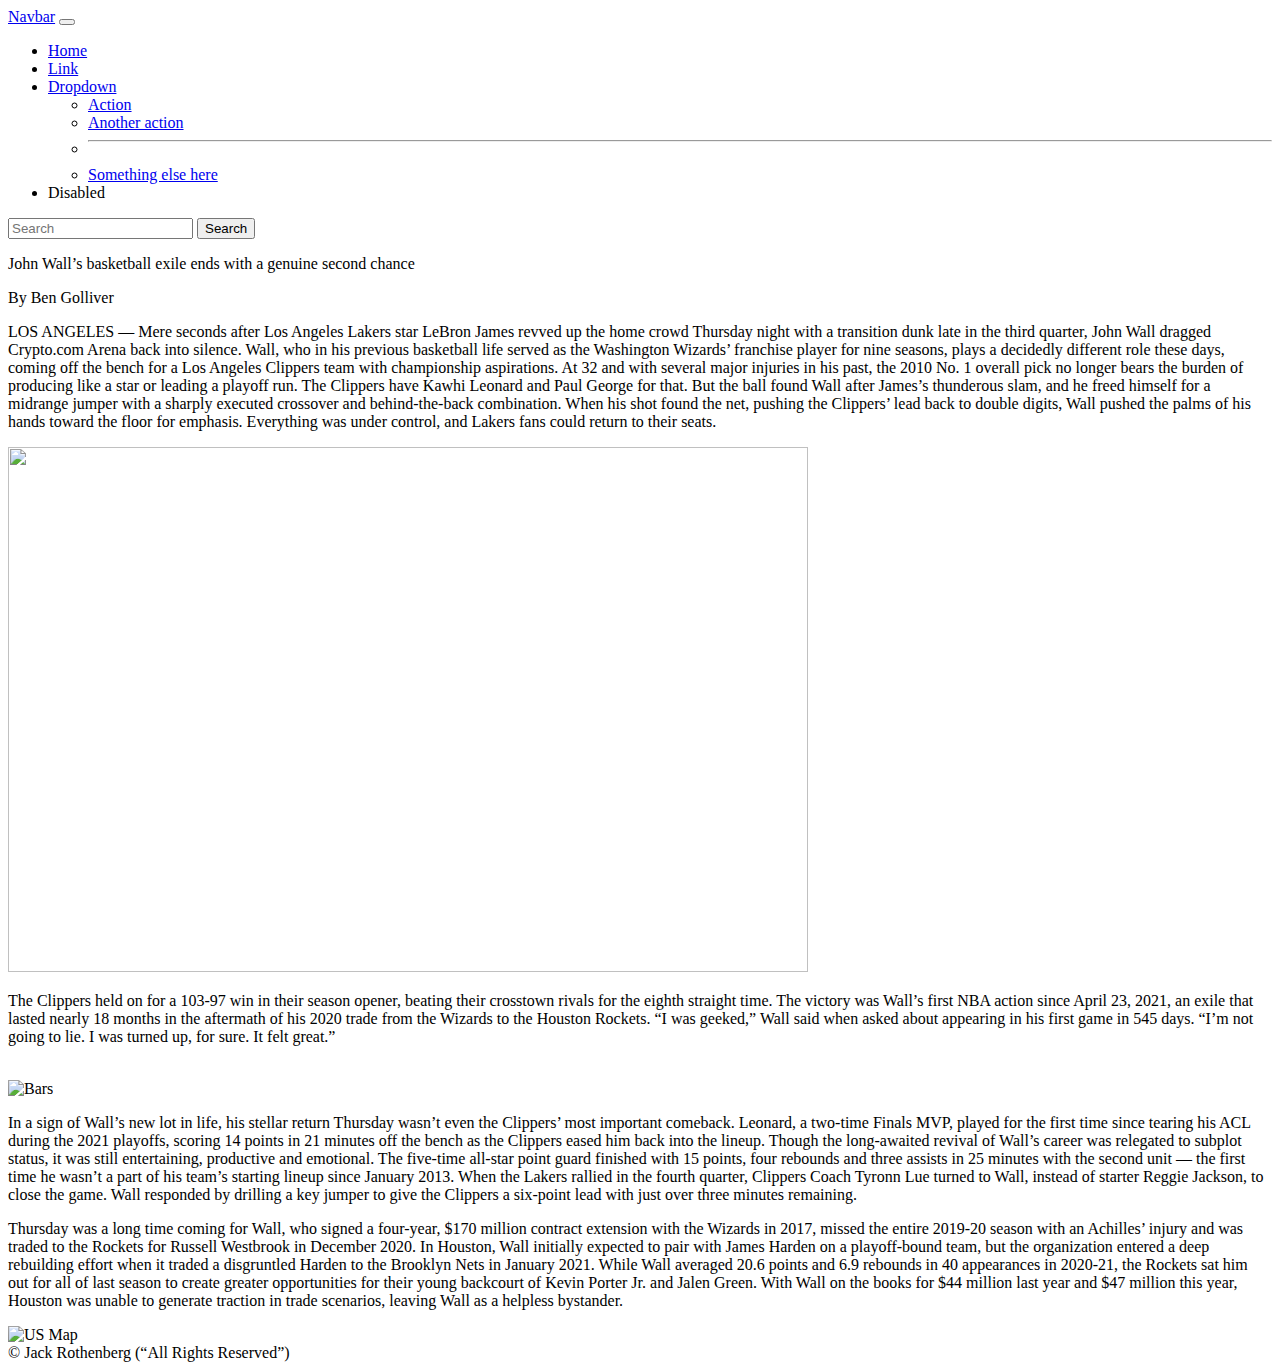
==== data-viz-project/index.html @ 293eed5c "x" ====
<!DOCTYPE html>
<html>
    <head>
    <meta charset="utf-8" />
<meta name="viewport" content="width=device-width, initial-scale=1" />
        <title>Bootstrap Template</title>
<link href="https://cdn.jsdelivr.net/npm/bootstrap@5.0.1/dist/css/bootstrap.min.css" rel="stylesheet" integrity="sha384-+0n0xVW2eSR5OomGNYDnhzAbDsOXxcvSN1TPprVMTNDbiYZCxYbOOl7+AMvyTG2x" crossorigin="anonymous"/>
<script src="https://cdn.jsdelivr.net/npm/bootstrap@5.0.1/dist/js/bootstrap.bundle.min.js" integrity="sha384-gtEjrD/SeCtmISkJkNUaaKMoLD0//ElJ19smozuHV6z3Iehds+3Ulb9Bn9Plx0x4" crossorigin="anonymous"></script>
<link rel="stylesheet" href="https://cdn.jsdelivr.net/npm/bootstrap-icons@1.5.0/font/bootstrap-icons.css"/>

<!--my stylesheet-->
<link rel="stylesheet" type="text/css" href="style.css">

<link href='https://fonts.googleapis.com/css?family=Montserrat' rel='stylesheet'>
</head>
    <body>
        <nav class="navbar navbar-expand-lg bg-light">
            <div class="container-fluid">
              <a class="navbar-brand" href="#">Navbar</a>
              <button class="navbar-toggler" type="button" data-bs-toggle="collapse" data-bs-target="#navbarSupportedContent" aria-controls="navbarSupportedContent" aria-expanded="false" aria-label="Toggle navigation">
                <span class="navbar-toggler-icon"></span>
              </button>
              <div class="collapse navbar-collapse" id="navbarSupportedContent">
                <ul class="navbar-nav me-auto mb-2 mb-lg-0">
                  <li class="nav-item">
                    <a class="nav-link active" aria-current="page" href="#">Home</a>
                  </li>
                  <li class="nav-item">
                    <a class="nav-link" href="#">Link</a>
                  </li>
                  <li class="nav-item dropdown">
                    <a class="nav-link dropdown-toggle" href="#" role="button" data-bs-toggle="dropdown" aria-expanded="false">
                      Dropdown
                    </a>
                    <ul class="dropdown-menu">
                      <li><a class="dropdown-item" href="#">Action</a></li>
                      <li><a class="dropdown-item" href="#">Another action</a></li>
                      <li><hr class="dropdown-divider"></li>
                      <li><a class="dropdown-item" href="#">Something else here</a></li>
                    </ul>
                  </li>
                  <li class="nav-item">
                    <a class="nav-link disabled">Disabled</a>
                  </li>
                </ul>
                <form class="d-flex" role="search">
                  <input class="form-control me-2" type="search" placeholder="Search" aria-label="Search">
                  <button class="btn btn-outline-success" type="submit">Search</button>
                </form>
              </div>
            </div>
          </nav>
          
          <div class="container">

            <p class="headline">John Wall’s basketball exile ends with a genuine second chance</p>

            <p class="byline">By Ben Golliver</p>

            <p>LOS ANGELES — Mere seconds after Los Angeles Lakers star LeBron James revved up the home crowd Thursday night with a transition dunk late in the third quarter, John Wall dragged Crypto.com Arena back into silence.

                Wall, who in his previous basketball life served as the Washington Wizards’ franchise player for nine seasons, plays a decidedly different role these days, coming off the bench for a Los Angeles Clippers team with championship aspirations. At 32 and with several major injuries in his past, the 2010 No. 1 overall pick no longer bears the burden of producing like a star or leading a playoff run. The Clippers have Kawhi Leonard and Paul George for that.
                
                But the ball found Wall after James’s thunderous slam, and he freed himself for a midrange jumper with a sharply executed crossover and behind-the-back combination. When his shot found the net, pushing the Clippers’ lead back to double digits, Wall pushed the palms of his hands toward the floor for emphasis. Everything was under control, and Lakers fans could return to their seats.</p>

                <img src="TomBradyPeytonManning.jpg" alt="" width="800" height="525" class="center">

            <p>The Clippers held on for a 103-97 win in their season opener, beating their crosstown rivals for the eighth straight time. The victory was Wall’s first NBA action since April 23, 2021, an exile that lasted nearly 18 months in the aftermath of his 2020 trade from the Wizards to the Houston Rockets.

                “I was geeked,” Wall said when asked about appearing in his first game in 545 days. “I’m not going to lie. I was turned up, for sure. It felt great.”</p>
          
            
            <br>

            <img src="TomBradyAaronRodgers.jpg" alt="Bars" width="800" height="525" class="center">

       <p>In a sign of Wall’s new lot in life, his stellar return Thursday wasn’t even the Clippers’ most important comeback. Leonard, a two-time Finals MVP, played for the first time since tearing his ACL during the 2021 playoffs, scoring 14 points in 21 minutes off the bench as the Clippers eased him back into the lineup.

        Though the long-awaited revival of Wall’s career was relegated to subplot status, it was still entertaining, productive and emotional. The five-time all-star point guard finished with 15 points, four rebounds and three assists in 25 minutes with the second unit — the first time he wasn’t a part of his team’s starting lineup since January 2013. When the Lakers rallied in the fourth quarter, Clippers Coach Tyronn Lue turned to Wall, instead of starter Reggie Jackson, to close the game. Wall responded by drilling a key jumper to give the Clippers a six-point lead with just over three minutes remaining.</p>

       <p>Thursday was a long time coming for Wall, who signed a four-year, $170 million contract extension with the Wizards in 2017, missed the entire 2019-20 season with an Achilles’ injury and was traded to the Rockets for Russell Westbrook in December 2020. In Houston, Wall initially expected to pair with James Harden on a playoff-bound team, but the organization entered a deep rebuilding effort when it traded a disgruntled Harden to the Brooklyn Nets in January 2021.

        While Wall averaged 20.6 points and 6.9 rebounds in 40 appearances in 2020-21, the Rockets sat him out for all of last season to create greater opportunities for their young backcourt of Kevin Porter Jr. and Jalen Green. With Wall on the books for $44 million last year and $47 million this year, Houston was unable to generate traction in trade scenarios, leaving Wall as a helpless bystander.</p>

        <img src="TomBradyGames.jpg" alt="US Map" width="800" height="525" class="center">


   <div class="mt-4 p-5 bg-light text-dark">
          © Jack Rothenberg (“All Rights Reserved”)
      </div>

        
    </body>
</html>
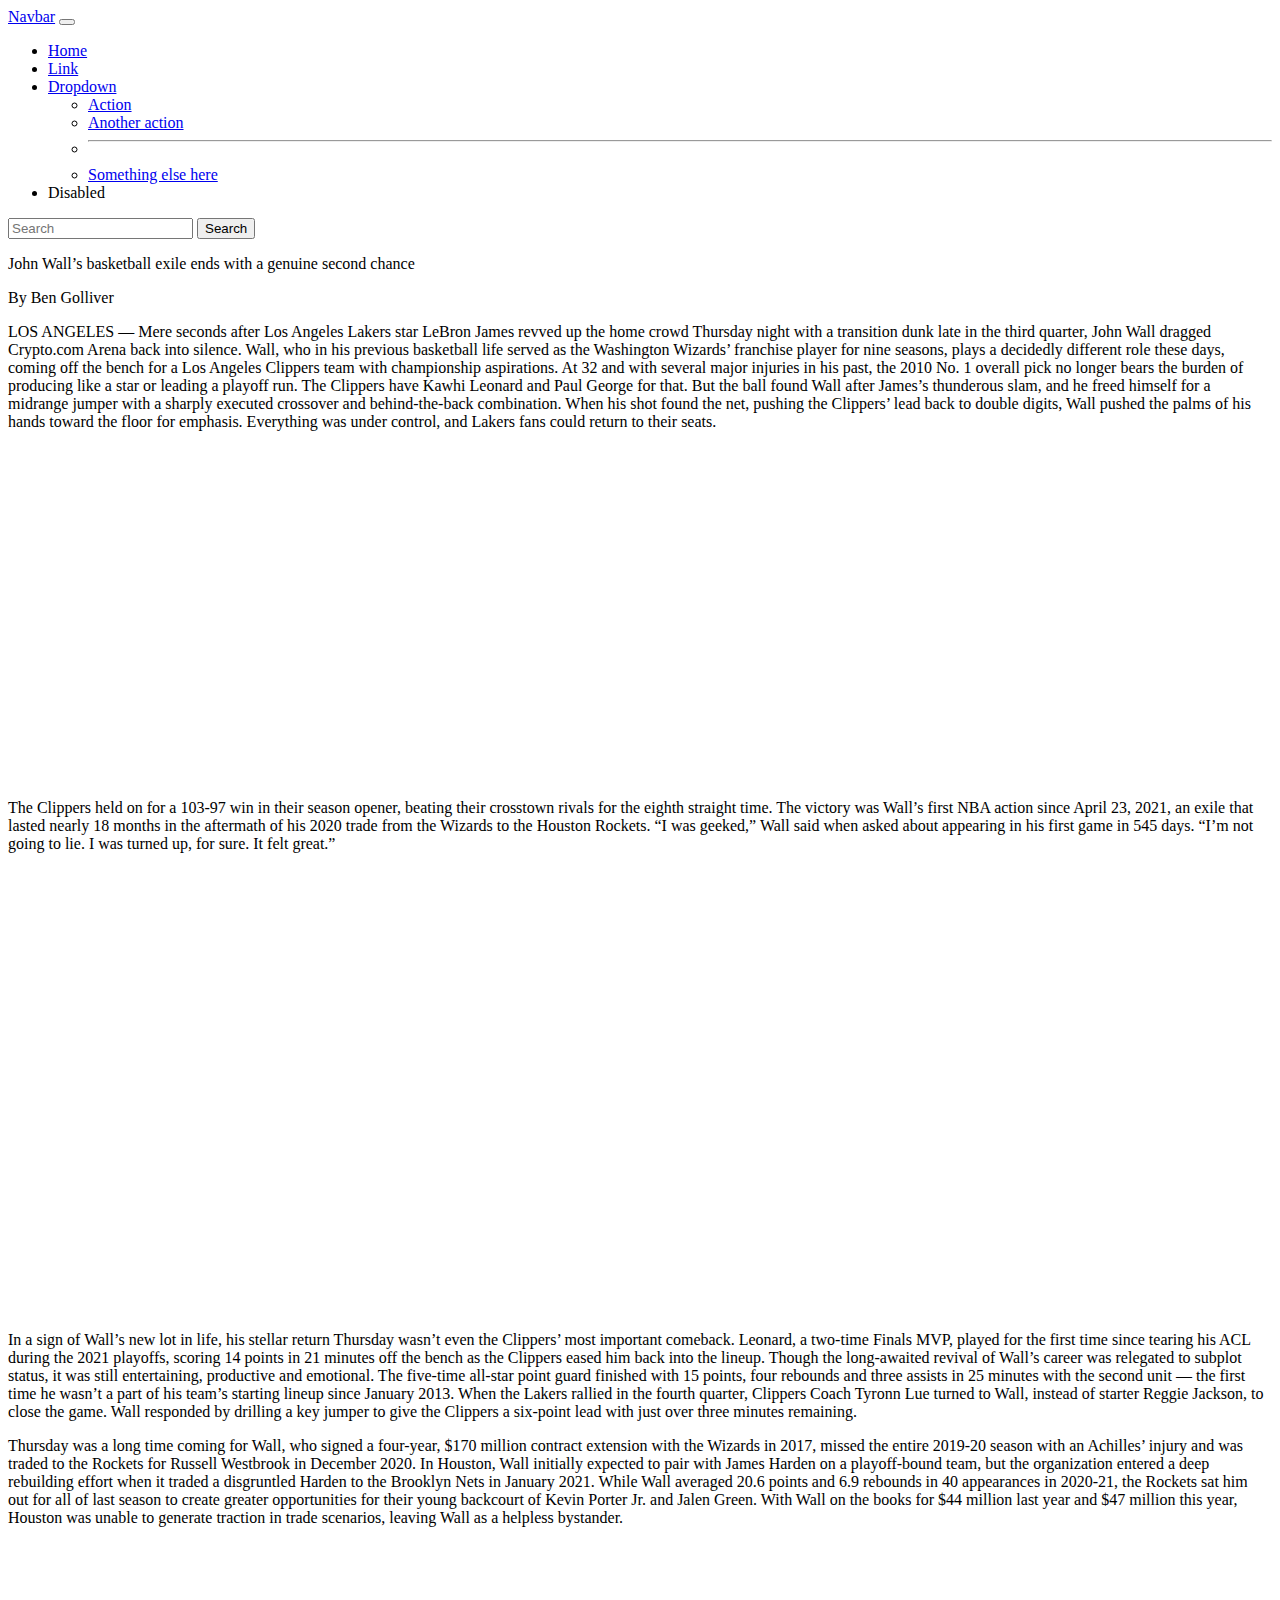
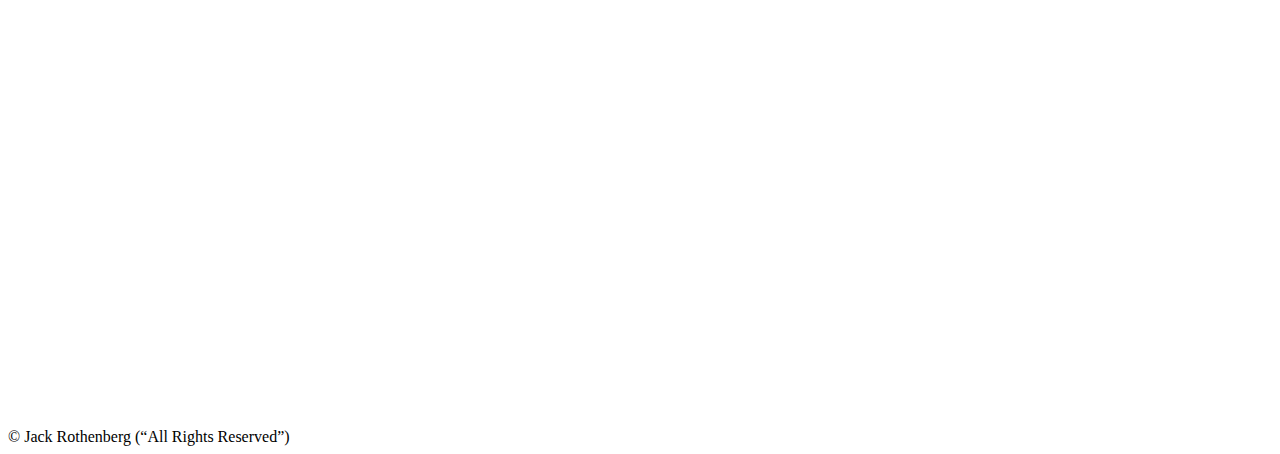
==== commit d0999325: "no" ====
--- a/data-viz-project/index.html
+++ b/data-viz-project/index.html
@@ -63,7 +63,7 @@
                 
                 But the ball found Wall after James’s thunderous slam, and he freed himself for a midrange jumper with a sharply executed crossover and behind-the-back combination. When his shot found the net, pushing the Clippers’ lead back to double digits, Wall pushed the palms of his hands toward the floor for emphasis. Everything was under control, and Lakers fans could return to their seats.</p>
 
-                <img src="TomBradyPeytonManning.jpg" alt="" width="800" height="525" class="center">
+                <iframe title="Career Stats: Tom Brady vs. Peyton Manning" aria-label="Grouped Bars" id="datawrapper-chart-jgcE8" src="https://datawrapper.dwcdn.net/jgcE8/1/" scrolling="no" frameborder="0" style="border: none;" width="600" height="332" data-external="1"></iframe>
 
             <p>The Clippers held on for a 103-97 win in their season opener, beating their crosstown rivals for the eighth straight time. The victory was Wall’s first NBA action since April 23, 2021, an exile that lasted nearly 18 months in the aftermath of his 2020 trade from the Wizards to the Houston Rockets.
 
@@ -72,7 +72,7 @@
             
             <br>
 
-            <img src="TomBradyAaronRodgers.jpg" alt="Bars" width="800" height="525" class="center">
+            <iframe title="Tom Brady vs. Aaron Rodgers Passing Touchdowns" aria-label="Grouped Bars" id="datawrapper-chart-x21TZ" src="https://datawrapper.dwcdn.net/x21TZ/1/" scrolling="no" frameborder="0" style="border: none;" width="600" height="424" data-external="1"></iframe>
 
        <p>In a sign of Wall’s new lot in life, his stellar return Thursday wasn’t even the Clippers’ most important comeback. Leonard, a two-time Finals MVP, played for the first time since tearing his ACL during the 2021 playoffs, scoring 14 points in 21 minutes off the bench as the Clippers eased him back into the lineup.
 
@@ -82,7 +82,7 @@
 
         While Wall averaged 20.6 points and 6.9 rebounds in 40 appearances in 2020-21, the Rockets sat him out for all of last season to create greater opportunities for their young backcourt of Kevin Porter Jr. and Jalen Green. With Wall on the books for $44 million last year and $47 million this year, Houston was unable to generate traction in trade scenarios, leaving Wall as a helpless bystander.</p>
 
-        <img src="TomBradyGames.jpg" alt="US Map" width="800" height="525" class="center">
+        <iframe title="Tom Brady Games Played Per State (2021-2022)" aria-label="Map" id="datawrapper-chart-HMts3" src="https://datawrapper.dwcdn.net/HMts3/1/" scrolling="no" frameborder="0" style="border: none;" width="600" height="481" data-external="1"></iframe>
 
 
    <div class="mt-4 p-5 bg-light text-dark">
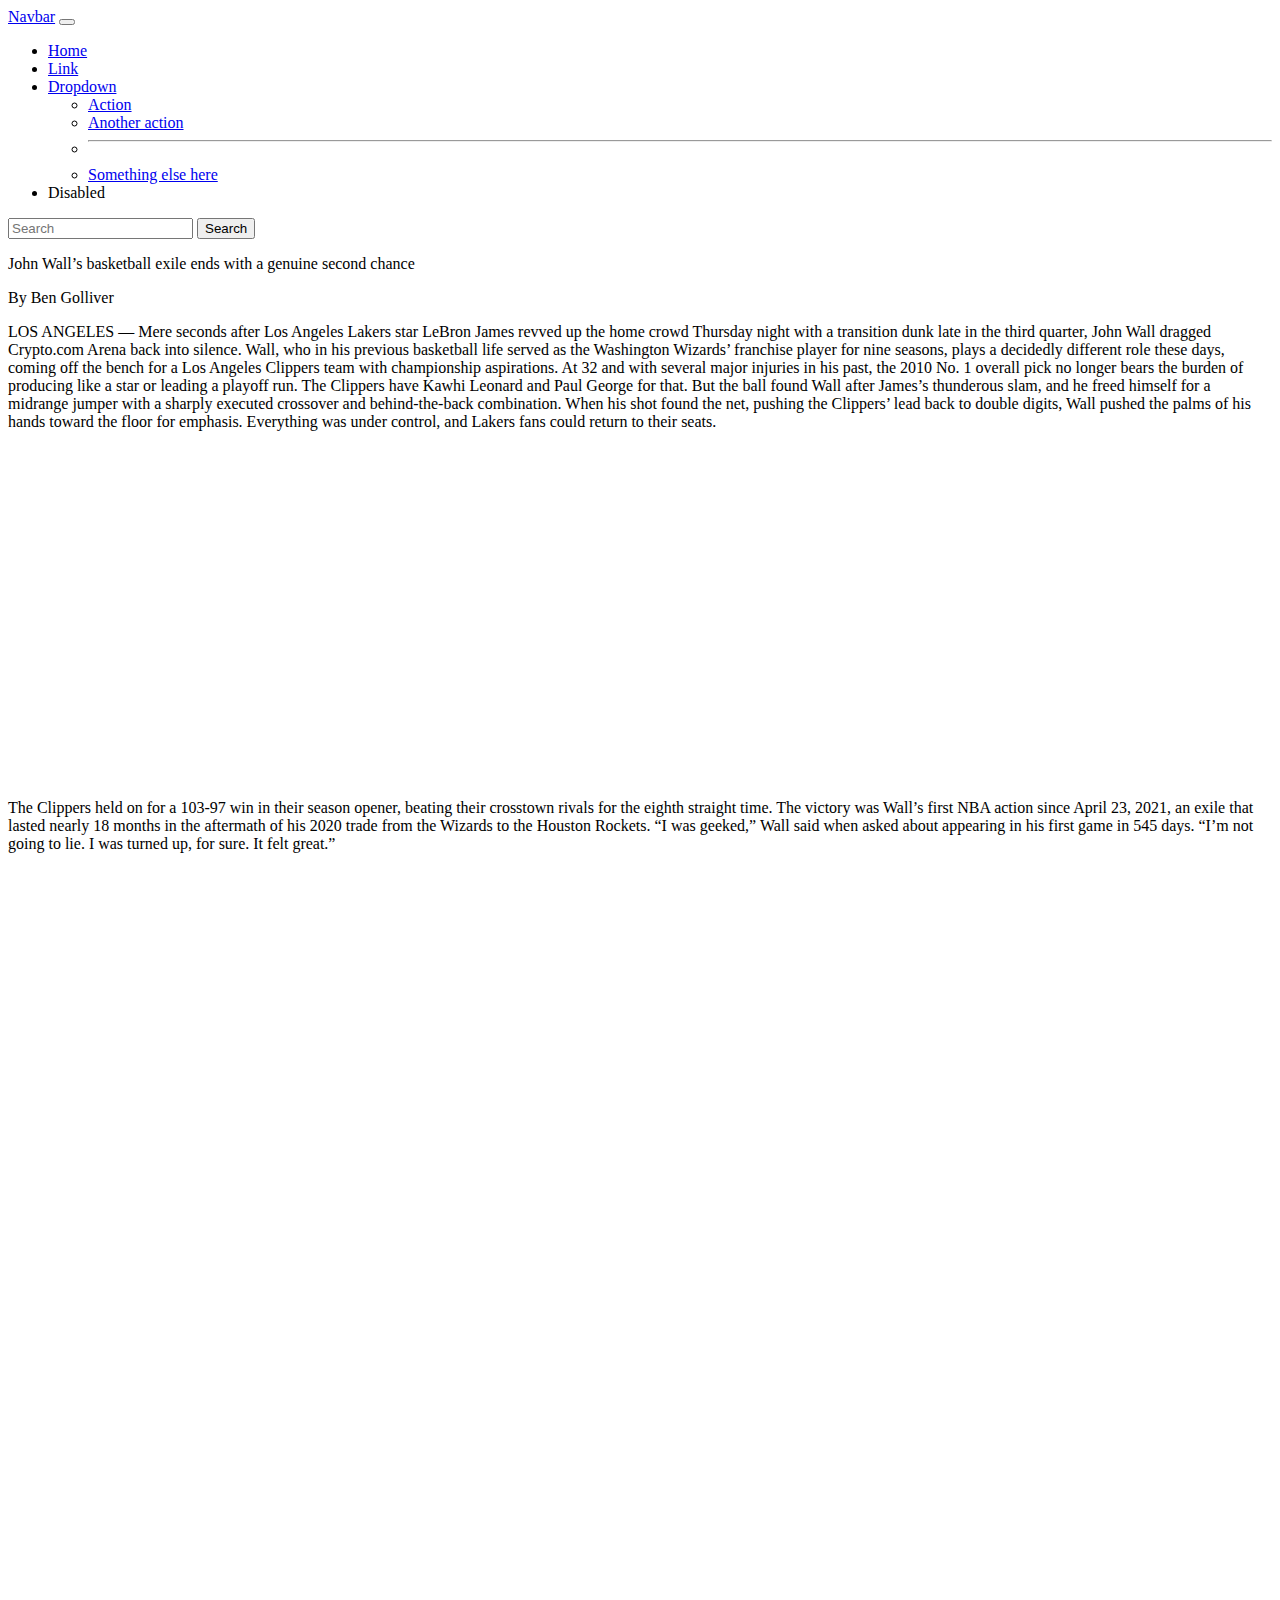
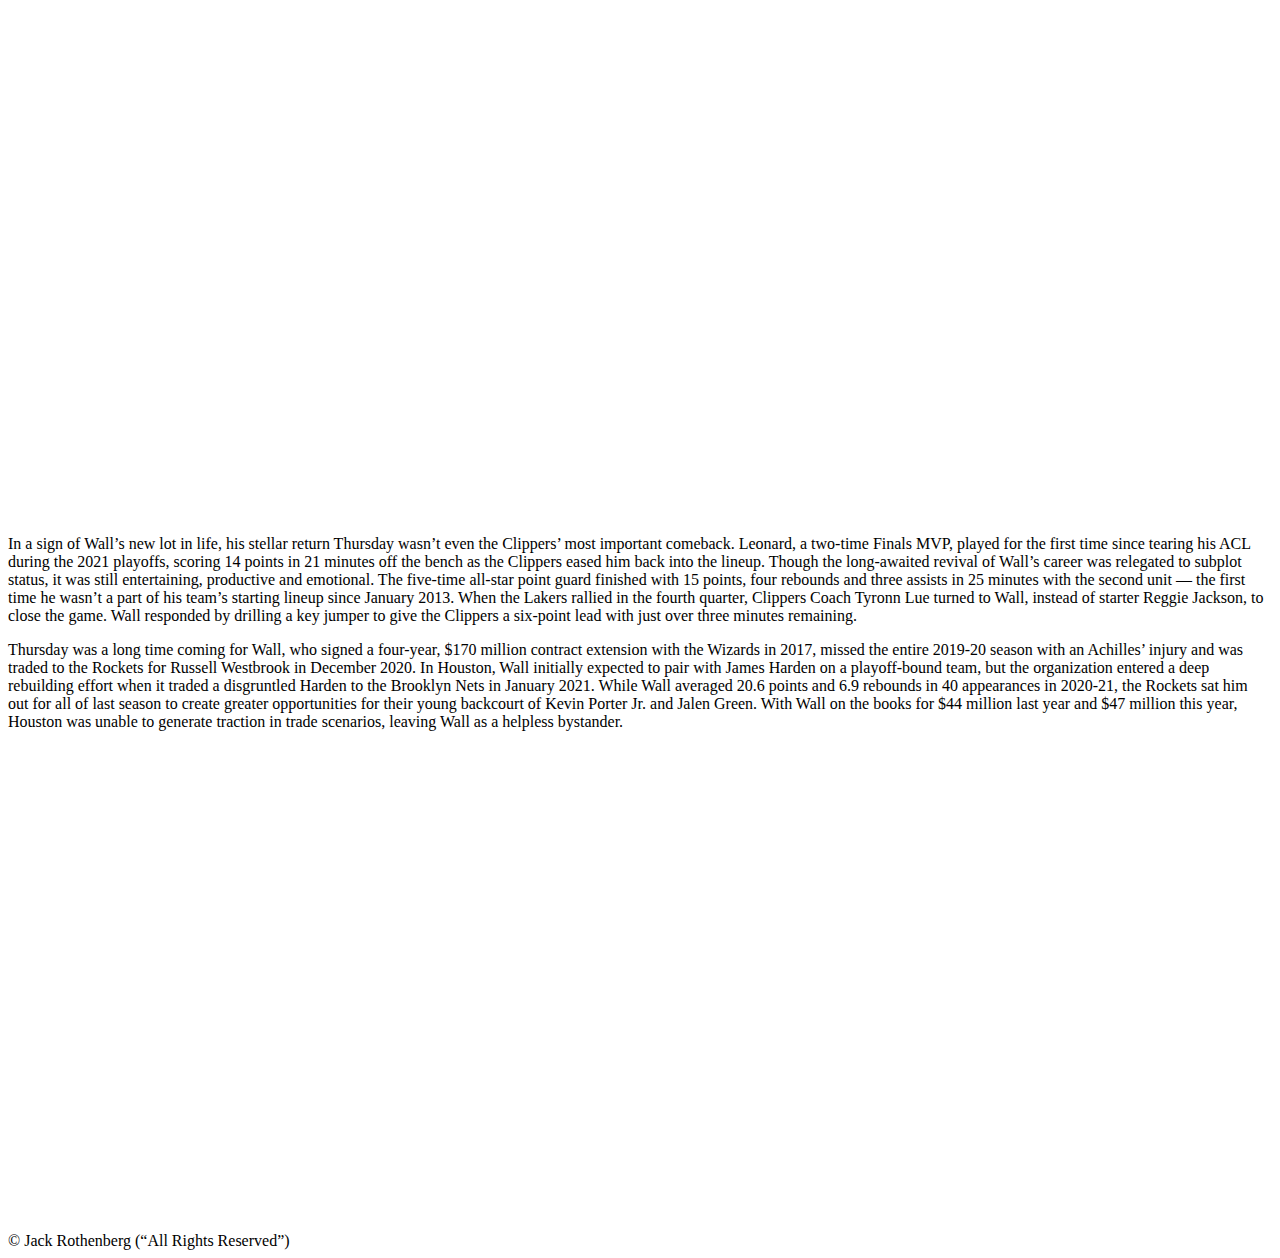
==== commit 9450bbd4: "new" ====
--- a/data-viz-project/index.html
+++ b/data-viz-project/index.html
@@ -68,7 +68,11 @@
             <p>The Clippers held on for a 103-97 win in their season opener, beating their crosstown rivals for the eighth straight time. The victory was Wall’s first NBA action since April 23, 2021, an exile that lasted nearly 18 months in the aftermath of his 2020 trade from the Wizards to the Houston Rockets.
 
                 “I was geeked,” Wall said when asked about appearing in his first game in 545 days. “I’m not going to lie. I was turned up, for sure. It felt great.”</p>
+
+                <br>
           
+
+                <iframe src="https://uploads.knightlab.com/storymapjs/be2e08b6e7c344b42ea0f9676b005dd3/tom-bradys-journey/index.html" frameborder="0" width="100%" height="800"></iframe>
             
             <br>
 
@@ -82,7 +86,7 @@
 
         While Wall averaged 20.6 points and 6.9 rebounds in 40 appearances in 2020-21, the Rockets sat him out for all of last season to create greater opportunities for their young backcourt of Kevin Porter Jr. and Jalen Green. With Wall on the books for $44 million last year and $47 million this year, Houston was unable to generate traction in trade scenarios, leaving Wall as a helpless bystander.</p>
 
-        <iframe title="Tom Brady Games Played Per State (2021-2022)" aria-label="Map" id="datawrapper-chart-HMts3" src="https://datawrapper.dwcdn.net/HMts3/1/" scrolling="no" frameborder="0" style="border: none;" width="600" height="481" data-external="1"></iframe>
+        <iframe title="Tom Brady Games Played Per State (2021-2022)" aria-label="Map" id="datawrapper-chart-HMts3" src="https://datawrapper.dwcdn.net/HMts3/1/" scrolling="no" frameborder="0" style="width: 0; min-width: 100% !important; border: none;" height="481" data-external="1"></iframe><script type="text/javascript">!function(){"use strict";window.addEventListener("message",(function(e){if(void 0!==e.data["datawrapper-height"]){var t=document.querySelectorAll("iframe");for(var a in e.data["datawrapper-height"])for(var r=0;r<t.length;r++){if(t[r].contentWindow===e.source)t[r].style.height=e.data["datawrapper-height"][a]+"px"}}}))}();</script>
 
 
    <div class="mt-4 p-5 bg-light text-dark">
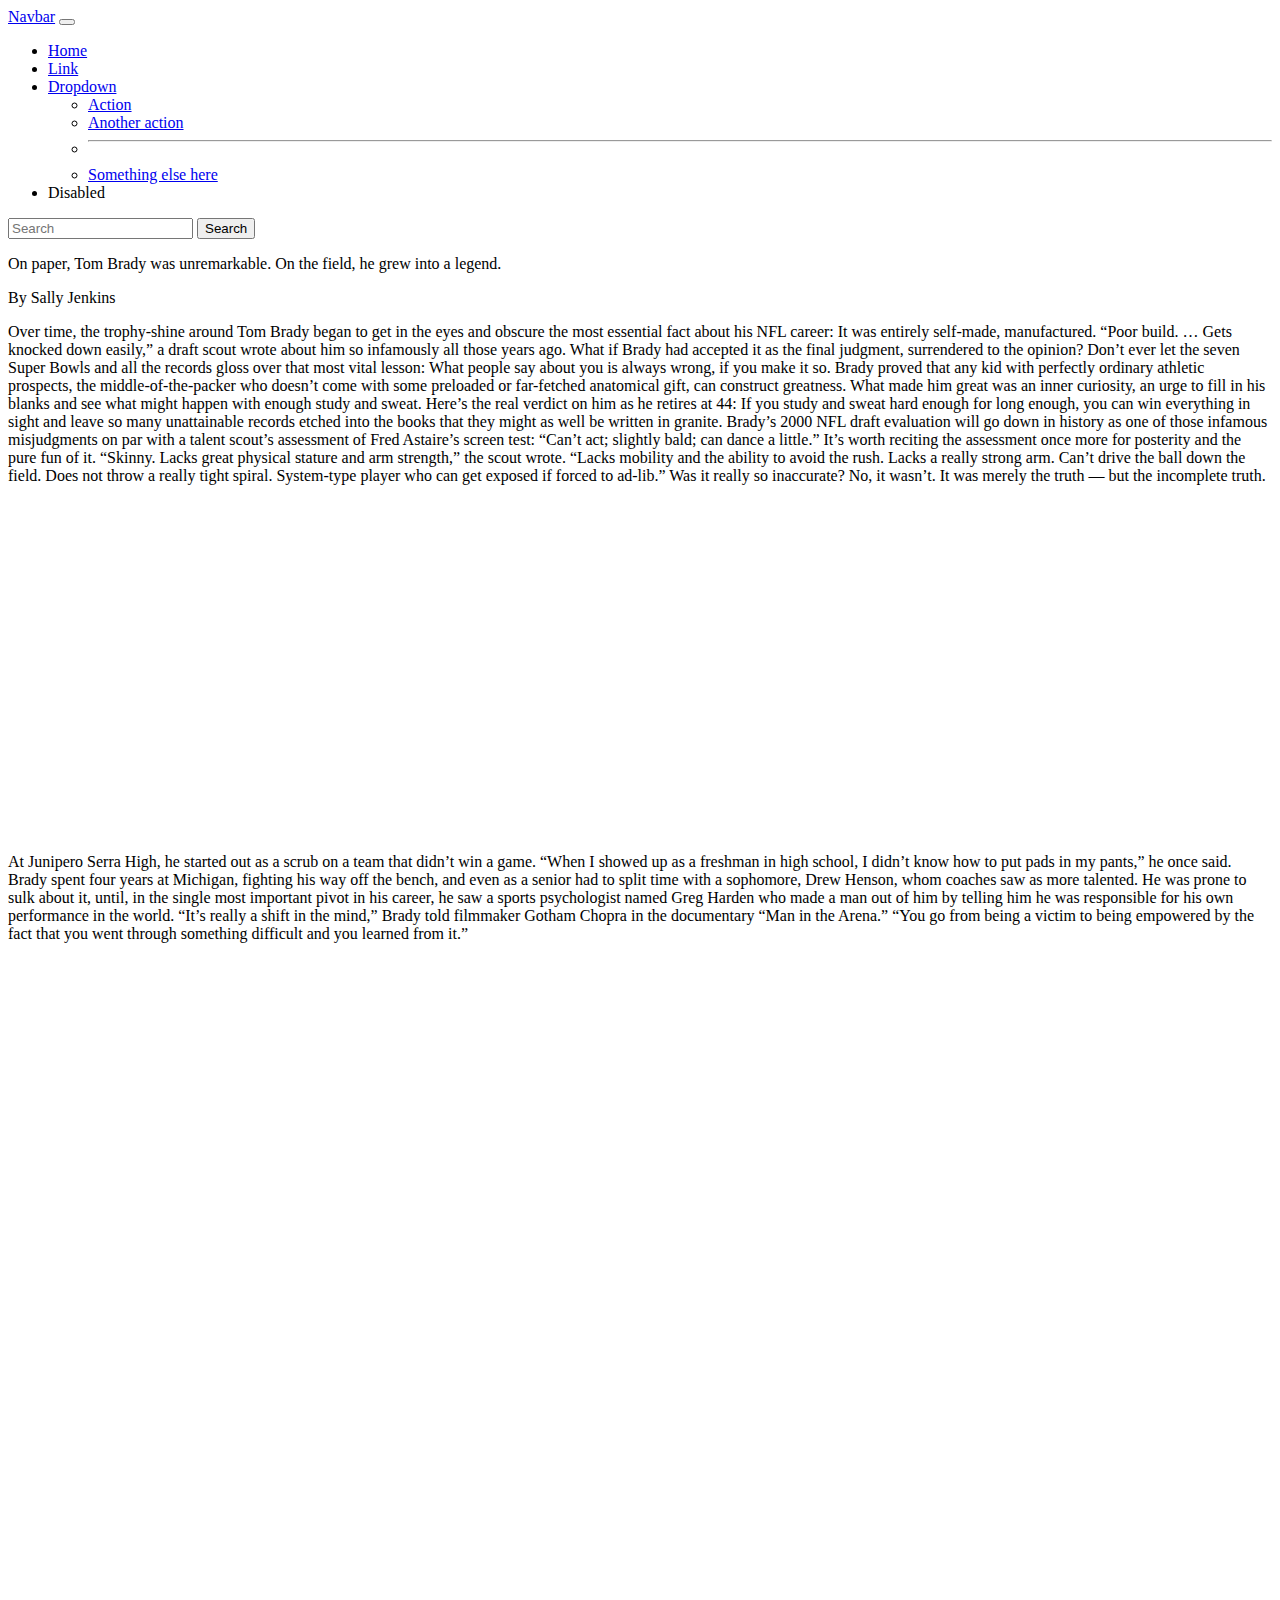
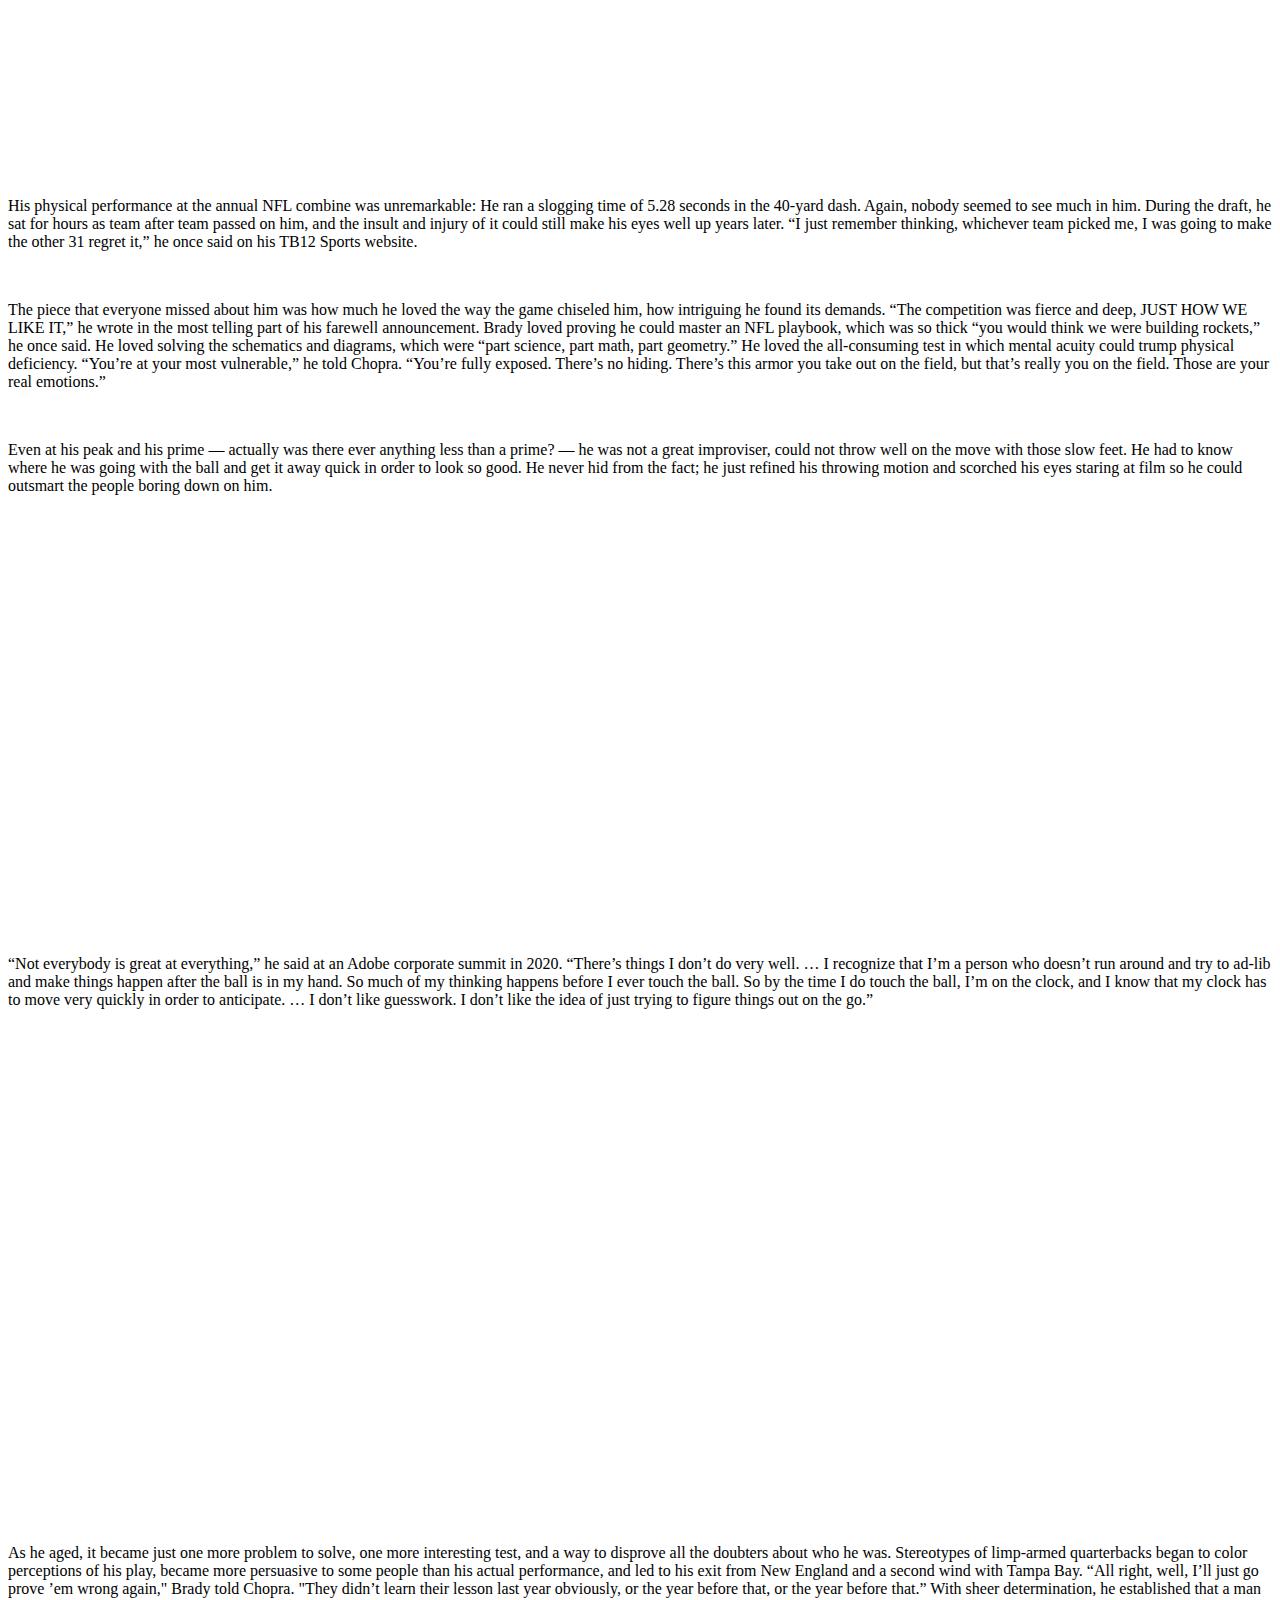
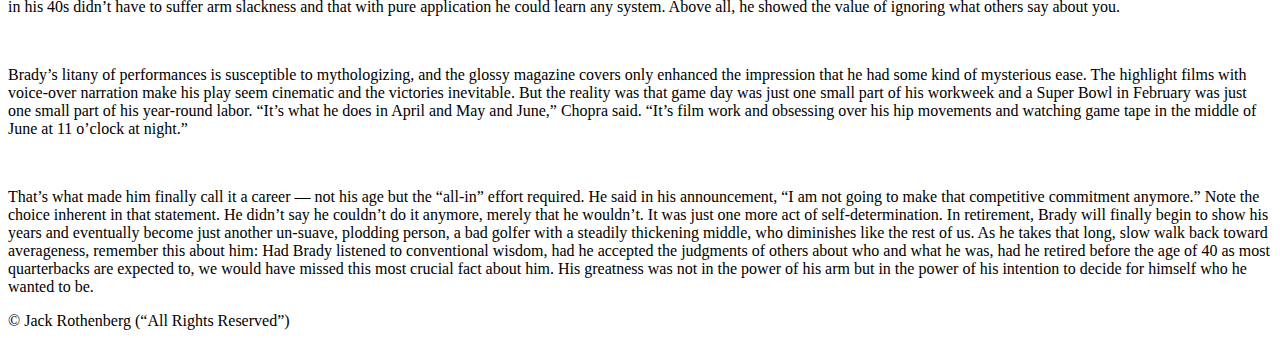
==== commit 1d31b803: "New edits" ====
--- a/data-viz-project/index.html
+++ b/data-viz-project/index.html
@@ -53,21 +53,24 @@
           
           <div class="container">
 
-            <p class="headline">John Wall’s basketball exile ends with a genuine second chance</p>
+            <p class="headline">On paper, Tom Brady was unremarkable. On the field, he grew into a legend.</p>
 
-            <p class="byline">By Ben Golliver</p>
+            <p class="byline">By Sally Jenkins</p>
 
-            <p>LOS ANGELES — Mere seconds after Los Angeles Lakers star LeBron James revved up the home crowd Thursday night with a transition dunk late in the third quarter, John Wall dragged Crypto.com Arena back into silence.
-
-                Wall, who in his previous basketball life served as the Washington Wizards’ franchise player for nine seasons, plays a decidedly different role these days, coming off the bench for a Los Angeles Clippers team with championship aspirations. At 32 and with several major injuries in his past, the 2010 No. 1 overall pick no longer bears the burden of producing like a star or leading a playoff run. The Clippers have Kawhi Leonard and Paul George for that.
-                
-                But the ball found Wall after James’s thunderous slam, and he freed himself for a midrange jumper with a sharply executed crossover and behind-the-back combination. When his shot found the net, pushing the Clippers’ lead back to double digits, Wall pushed the palms of his hands toward the floor for emphasis. Everything was under control, and Lakers fans could return to their seats.</p>
+            <p>Over time, the trophy-shine around Tom Brady began to get in the eyes and obscure the most essential fact about his NFL career: It was entirely self-made, manufactured. “Poor build. … Gets knocked down easily,” a draft scout wrote about him so infamously all those years ago. 
+              What if Brady had accepted it as the final judgment, surrendered to the opinion? Don’t ever let the seven Super Bowls and all the records gloss over that most vital lesson: What people say about you is always wrong, if you make it so. 
+              Brady proved that any kid with perfectly ordinary athletic prospects, the middle-of-the-packer who doesn’t come with some preloaded or far-fetched anatomical gift, can construct greatness. What made him great was an inner curiosity, an urge to fill in his blanks and see what might happen with enough study and sweat. 
+              Here’s the real verdict on him as he retires at 44: If you study and sweat hard enough for long enough, you can win everything in sight and leave so many unattainable records etched into the books that they might as well be written in granite. 
+              Brady’s 2000 NFL draft evaluation will go down in history as one of those infamous misjudgments on par with a talent scout’s assessment of Fred Astaire’s screen test: “Can’t act; slightly bald; can dance a little.” It’s worth reciting the assessment once more for posterity and the pure fun of it. “Skinny. Lacks great physical stature and arm strength,” the scout wrote. 
+              “Lacks mobility and the ability to avoid the rush. Lacks a really strong arm. Can’t drive the ball down the field. Does not throw a really tight spiral. System-type player who can get exposed if forced to ad-lib.” Was it really so inaccurate? No, it wasn’t. It was merely the truth — but the incomplete truth.</p>
 
                 <iframe title="Career Stats: Tom Brady vs. Peyton Manning" aria-label="Grouped Bars" id="datawrapper-chart-jgcE8" src="https://datawrapper.dwcdn.net/jgcE8/1/" scrolling="no" frameborder="0" style="border: none;" width="600" height="332" data-external="1"></iframe>
 
-            <p>The Clippers held on for a 103-97 win in their season opener, beating their crosstown rivals for the eighth straight time. The victory was Wall’s first NBA action since April 23, 2021, an exile that lasted nearly 18 months in the aftermath of his 2020 trade from the Wizards to the Houston Rockets.
+            <p>At Junipero Serra High, he started out as a scrub on a team that didn’t win a game.
 
-                “I was geeked,” Wall said when asked about appearing in his first game in 545 days. “I’m not going to lie. I was turned up, for sure. It felt great.”</p>
+              “When I showed up as a freshman in high school, I didn’t know how to put pads in my pants,” he once said. Brady spent four years at Michigan, fighting his way off the bench, and even as a senior had to split time with a sophomore, Drew Henson, whom coaches saw as more talented. 
+              He was prone to sulk about it, until, in the single most important pivot in his career, he saw a sports psychologist named Greg Harden who made a man out of him by telling him he was responsible for his own performance in the world. “It’s really a shift in the mind,” Brady told filmmaker Gotham Chopra in the documentary “Man in the Arena.” 
+              “You go from being a victim to being empowered by the fact that you went through something difficult and you learned from it.”</p>
 
                 <br>
           
@@ -76,20 +79,45 @@
             
             <br>
 
+            <p>His physical performance at the annual NFL combine was unremarkable: He ran a slogging time of 5.28 seconds in the 40-yard dash. Again, nobody seemed to see much in him. During the draft, he sat for hours as team after team passed on him, and the insult and injury of it could still make his eyes well up years later. “I just remember thinking, whichever team picked me, I was going to make the other 31 regret it,” he once said on his TB12 Sports website.</p>
+
+            <br>
+
+              <p>The piece that everyone missed about him was how much he loved the way the game chiseled him, how intriguing he found its demands. “The competition was fierce and deep, JUST HOW WE LIKE IT,” he wrote in the most telling part of his farewell announcement. Brady loved proving he could master an NFL playbook, which was so thick “you would think we were building rockets,” he once said. He loved solving the schematics and diagrams, which were “part science, part math, part geometry.” He loved the all-consuming test in which mental acuity could trump physical deficiency. “You’re at your most vulnerable,” he told Chopra. “You’re fully exposed. There’s no hiding. There’s this armor you take out on the field, but that’s really you on the field. Those are your real emotions.”</p>
+              
+              <br>
+
+              <p>Even at his peak and his prime — actually was there ever anything less than a prime? — he was not a great improviser, could not throw well on the move with those slow feet. He had to know where he was going with the ball and get it away quick in order to look so good. He never hid from the fact; he just refined his throwing motion and scorched his eyes staring at film so he could outsmart the people boring down on him.</p>
+
+
             <iframe title="Tom Brady vs. Aaron Rodgers Passing Touchdowns" aria-label="Grouped Bars" id="datawrapper-chart-x21TZ" src="https://datawrapper.dwcdn.net/x21TZ/1/" scrolling="no" frameborder="0" style="border: none;" width="600" height="424" data-external="1"></iframe>
 
-       <p>In a sign of Wall’s new lot in life, his stellar return Thursday wasn’t even the Clippers’ most important comeback. Leonard, a two-time Finals MVP, played for the first time since tearing his ACL during the 2021 playoffs, scoring 14 points in 21 minutes off the bench as the Clippers eased him back into the lineup.
+      <br>
 
-        Though the long-awaited revival of Wall’s career was relegated to subplot status, it was still entertaining, productive and emotional. The five-time all-star point guard finished with 15 points, four rebounds and three assists in 25 minutes with the second unit — the first time he wasn’t a part of his team’s starting lineup since January 2013. When the Lakers rallied in the fourth quarter, Clippers Coach Tyronn Lue turned to Wall, instead of starter Reggie Jackson, to close the game. Wall responded by drilling a key jumper to give the Clippers a six-point lead with just over three minutes remaining.</p>
+       <p>“Not everybody is great at everything,” he said at an Adobe corporate summit in 2020. “There’s things I don’t do very well. … I recognize that I’m a person who doesn’t run around and try to ad-lib and make things happen after the ball is in my hand. So much of my thinking happens before I ever touch the ball. So by the time I do touch the ball, I’m on the clock, and I know that my clock has to move very quickly in order to anticipate. … I don’t like guesswork. I don’t like the idea of just trying to figure things out on the go.”</p>
 
-       <p>Thursday was a long time coming for Wall, who signed a four-year, $170 million contract extension with the Wizards in 2017, missed the entire 2019-20 season with an Achilles’ injury and was traded to the Rockets for Russell Westbrook in December 2020. In Houston, Wall initially expected to pair with James Harden on a playoff-bound team, but the organization entered a deep rebuilding effort when it traded a disgruntled Harden to the Brooklyn Nets in January 2021.
-
-        While Wall averaged 20.6 points and 6.9 rebounds in 40 appearances in 2020-21, the Rockets sat him out for all of last season to create greater opportunities for their young backcourt of Kevin Porter Jr. and Jalen Green. With Wall on the books for $44 million last year and $47 million this year, Houston was unable to generate traction in trade scenarios, leaving Wall as a helpless bystander.</p>
+       <br>
 
         <iframe title="Tom Brady Games Played Per State (2021-2022)" aria-label="Map" id="datawrapper-chart-HMts3" src="https://datawrapper.dwcdn.net/HMts3/1/" scrolling="no" frameborder="0" style="width: 0; min-width: 100% !important; border: none;" height="481" data-external="1"></iframe><script type="text/javascript">!function(){"use strict";window.addEventListener("message",(function(e){if(void 0!==e.data["datawrapper-height"]){var t=document.querySelectorAll("iframe");for(var a in e.data["datawrapper-height"])for(var r=0;r<t.length;r++){if(t[r].contentWindow===e.source)t[r].style.height=e.data["datawrapper-height"][a]+"px"}}}))}();</script>
 
+        <br>
 
-   <div class="mt-4 p-5 bg-light text-dark">
+        <p>As he aged, it became just one more problem to solve, one more interesting test, and a way to disprove all the doubters about who he was. Stereotypes of limp-armed quarterbacks began to color perceptions of his play, became more persuasive to some people than his actual performance, and led to his exit from New England and a second wind with Tampa Bay. “All right, well, I’ll just go prove ’em wrong again," Brady told Chopra. "They didn’t learn their lesson last year obviously, or the year before that, or the year before that.” With sheer determination, he established that a man in his 40s didn’t have to suffer arm slackness and that with pure application he could learn any system. Above all, he showed the value of ignoring what others say about you.</p>
+
+        <br>
+
+        
+      <p>Brady’s litany of performances is susceptible to mythologizing, and the glossy magazine covers only enhanced the impression that he had some kind of mysterious ease. The highlight films with voice-over narration make his play seem cinematic and the victories inevitable. But the reality was that game day was just one small part of his workweek and a Super Bowl in February was just one small part of his year-round labor. “It’s what he does in April and May and June,” Chopra said. “It’s film work and obsessing over his hip movements and watching game tape in the middle of June at 11 o’clock at night.”</p>
+   
+
+    <br>
+   <p>That’s what made him finally call it a career — not his age but the “all-in” effort required. He said in his announcement, “I am not going to make that competitive commitment anymore.” Note the choice inherent in that statement. He didn’t say he couldn’t do it anymore, merely that he wouldn’t. It was just one more act of self-determination.
+
+    In retirement, Brady will finally begin to show his years and eventually become just another un-suave, plodding person, a bad golfer with a steadily thickening middle, who diminishes like the rest of us. As he takes that long, slow walk back toward averageness, remember this about him: Had Brady listened to conventional wisdom, had he accepted the judgments of others about who and what he was, had he retired before the age of 40 as most quarterbacks are expected to, we would have missed this most crucial fact about him. His greatness was not in the power of his arm but in the power of his intention to decide for himself who he wanted to be.</p>
+   
+   
+   
+      <div class="mt-4 p-5 bg-light text-dark">
           © Jack Rothenberg (“All Rights Reserved”)
       </div>
 
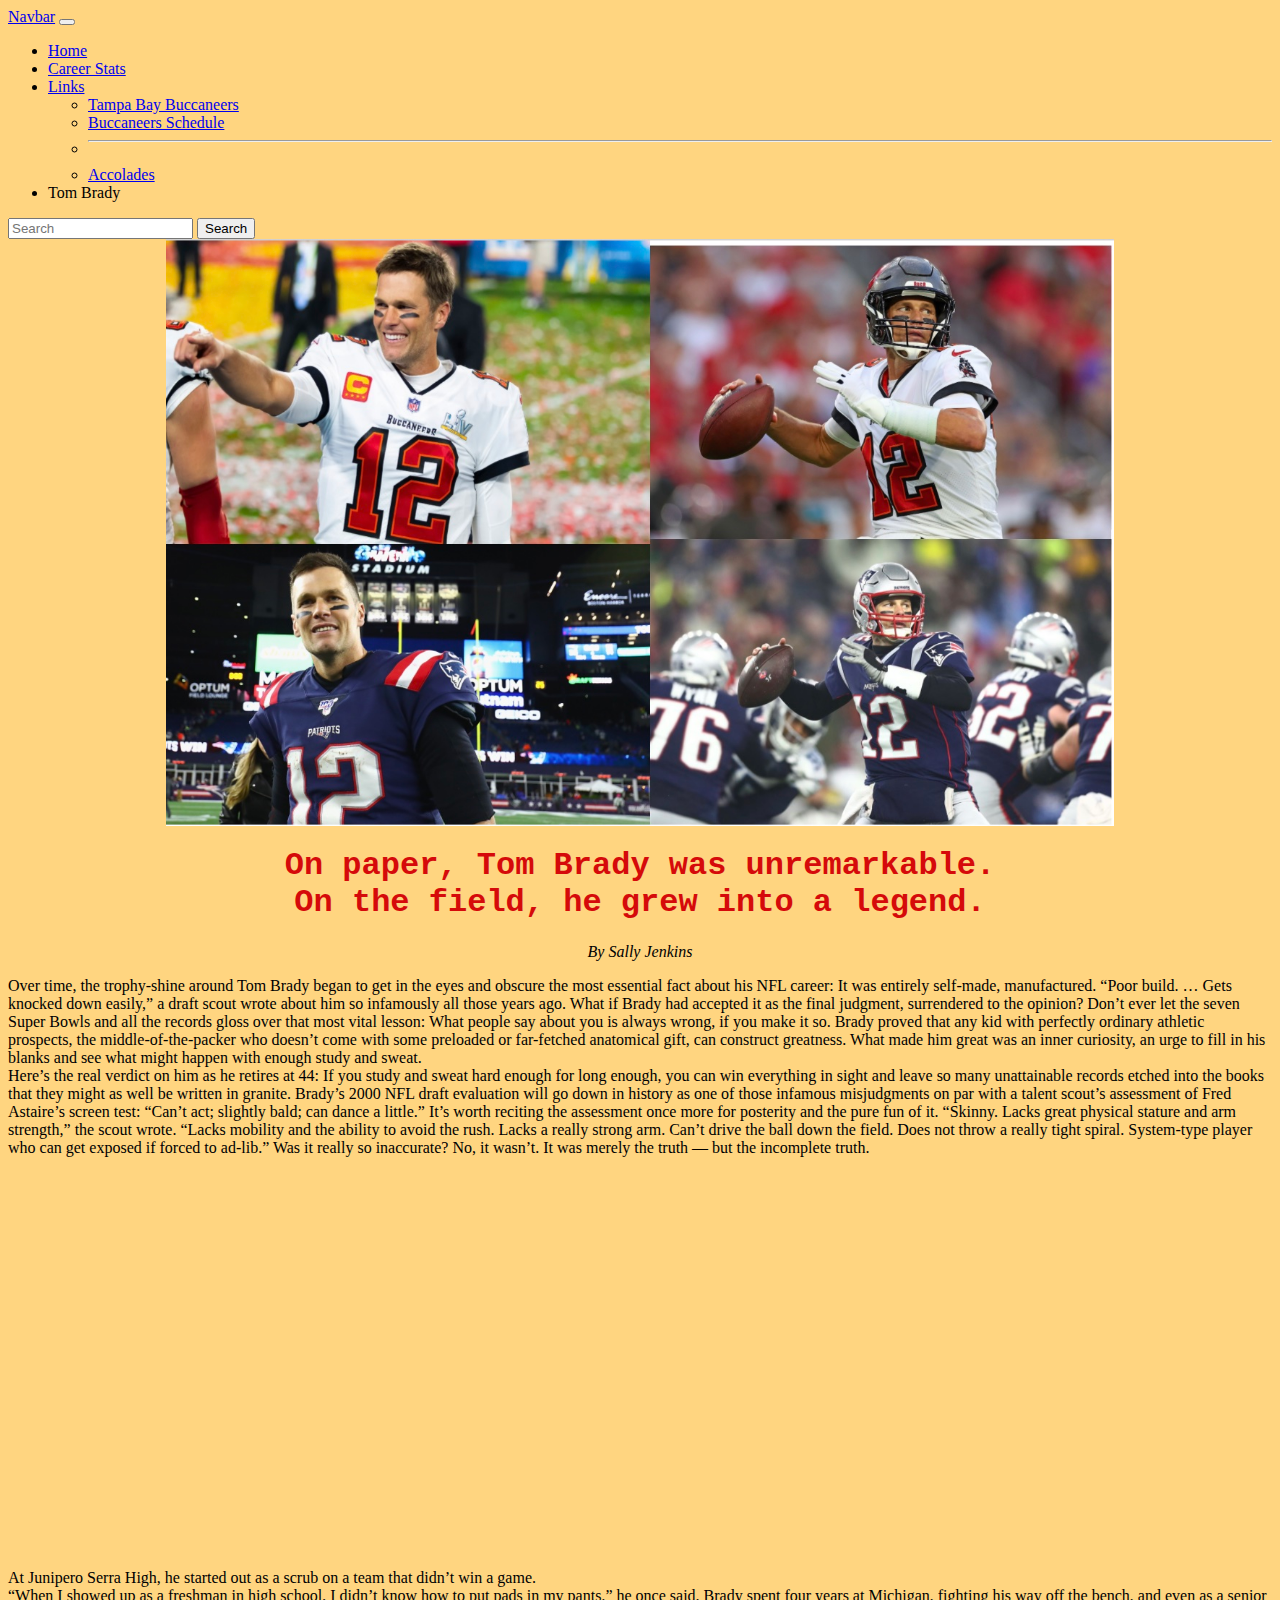
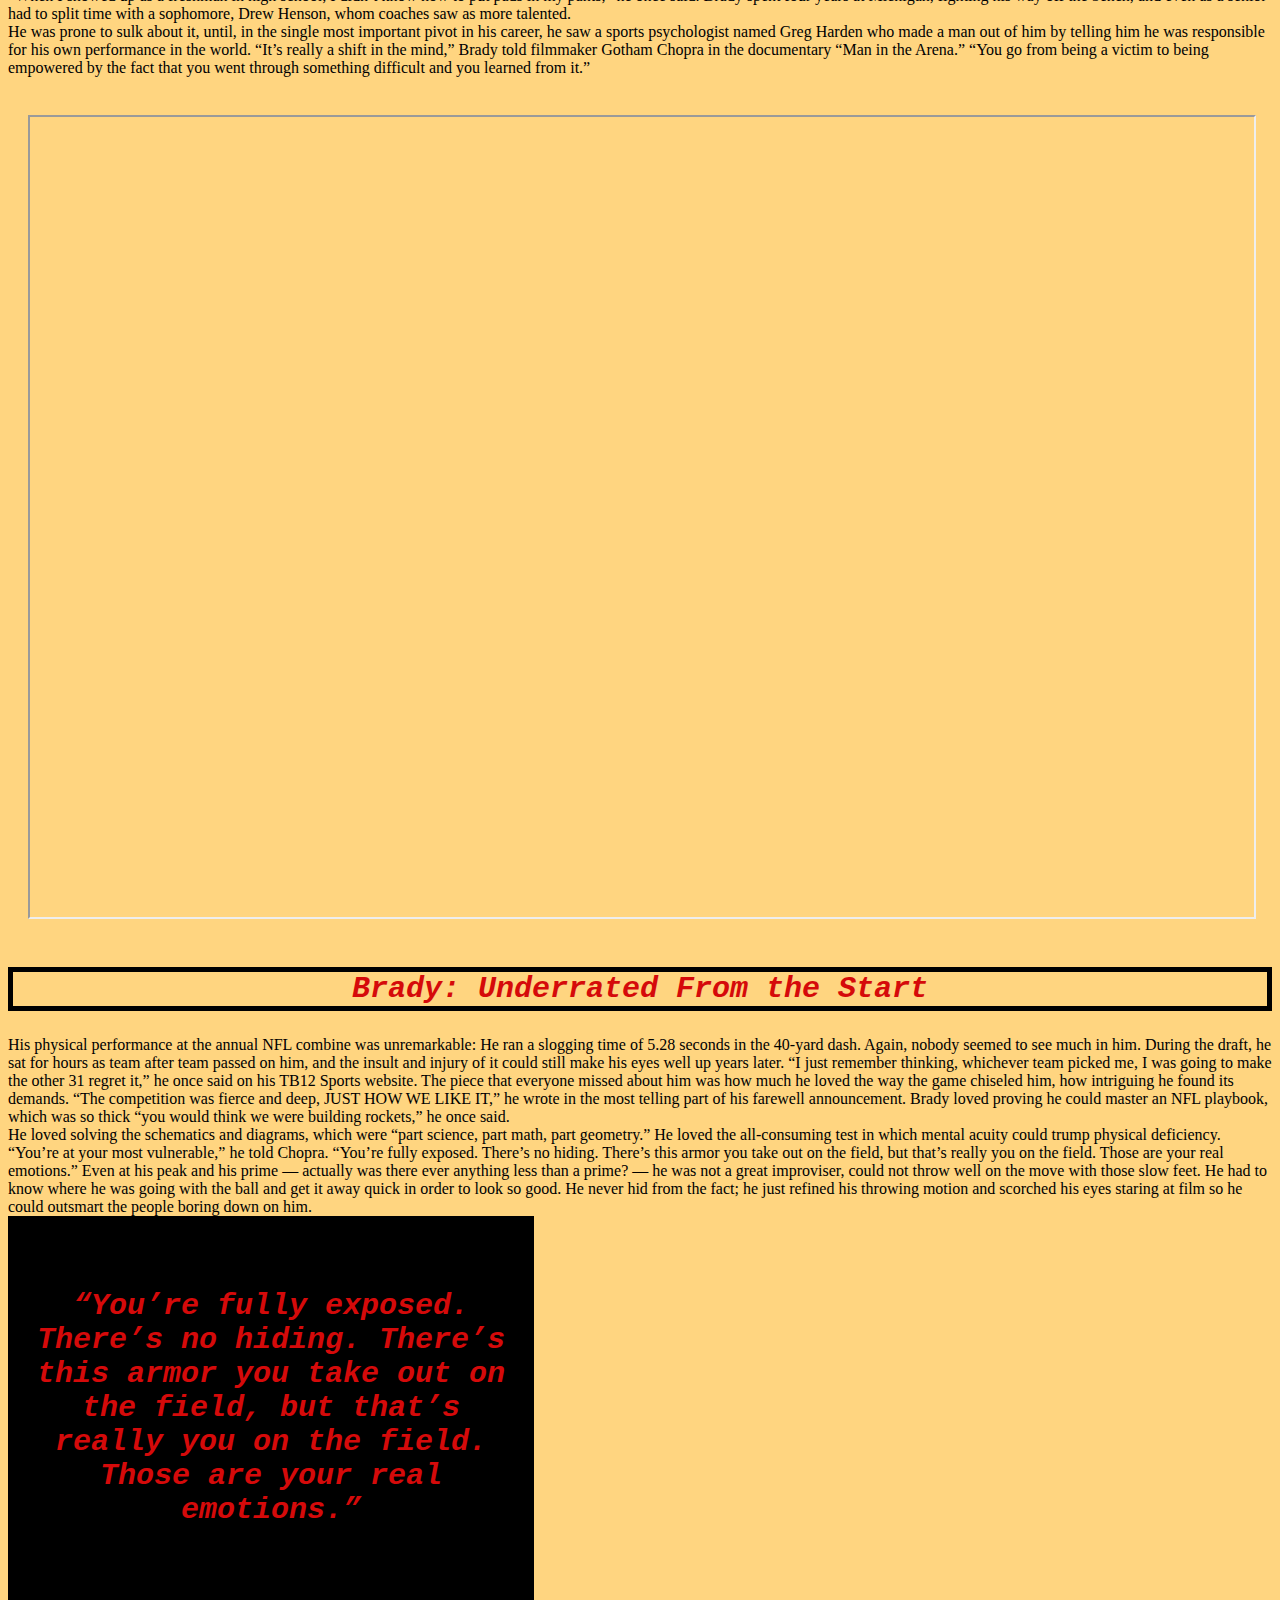
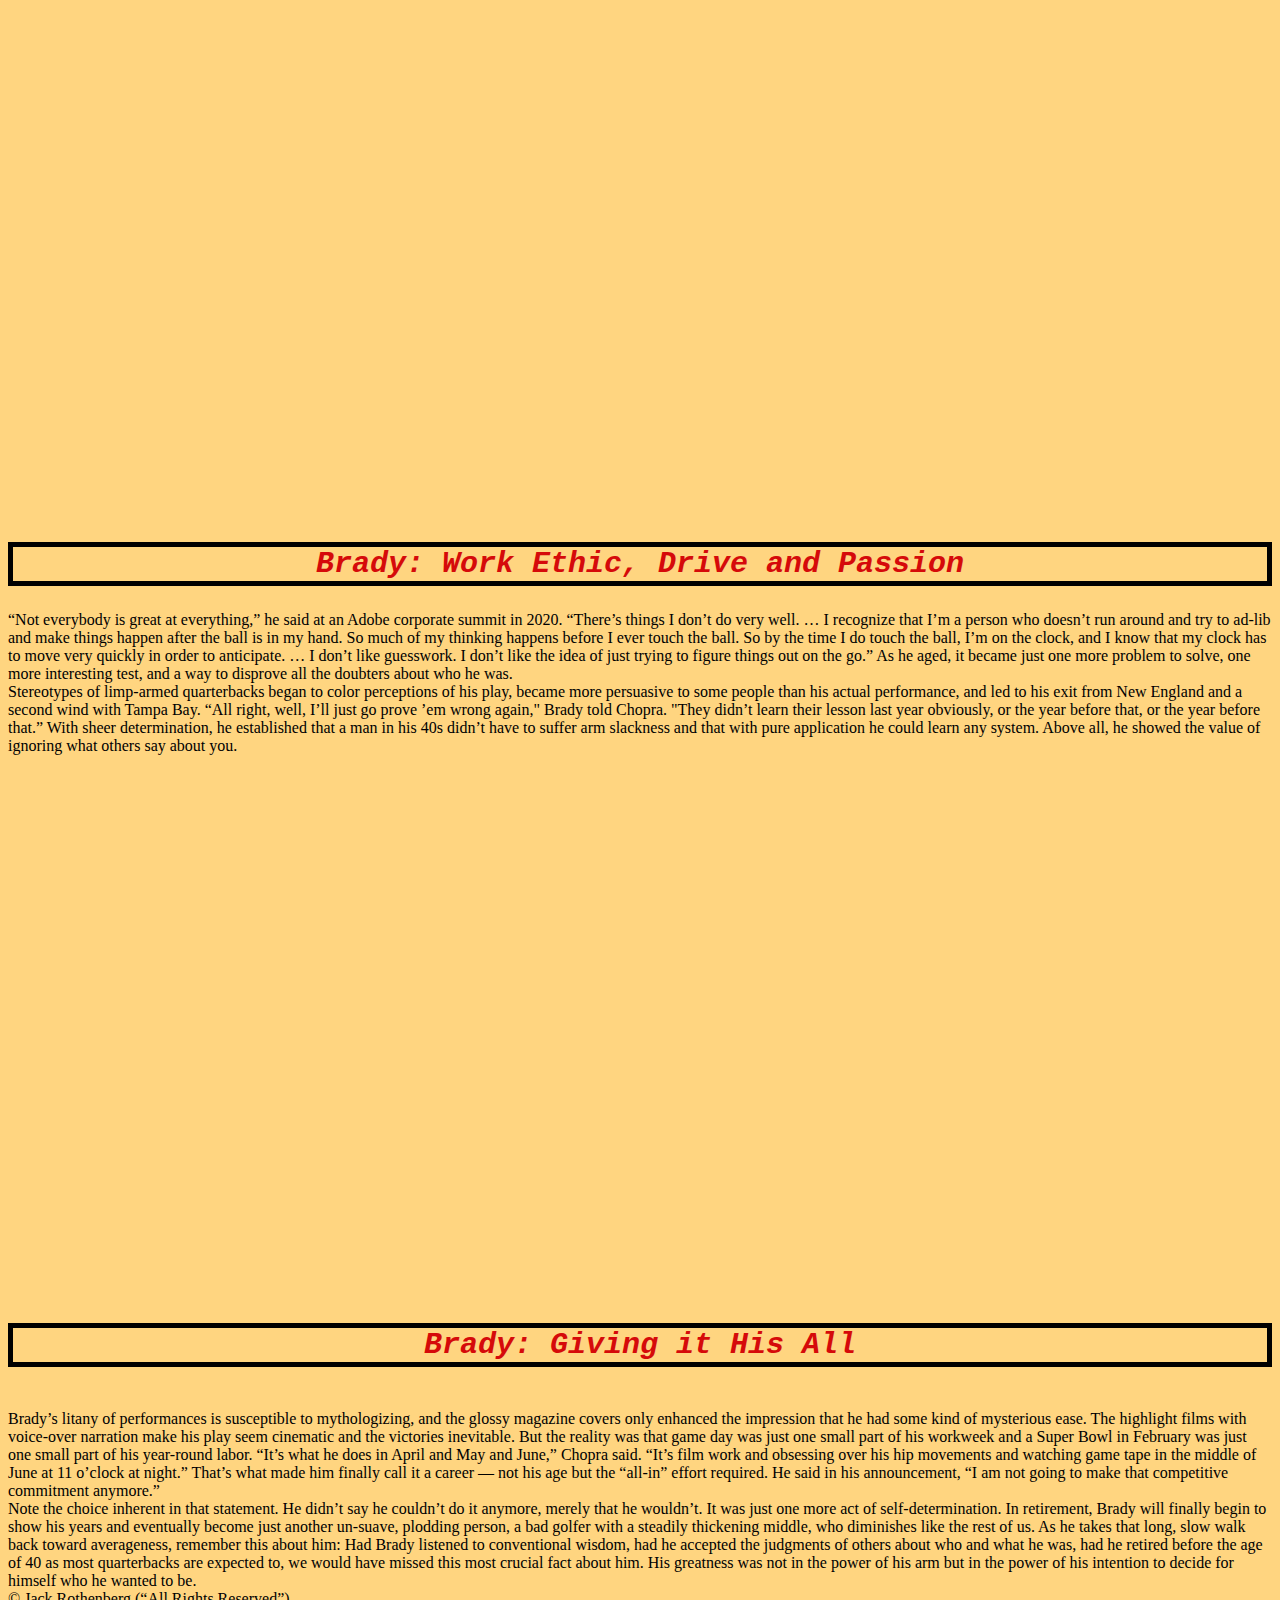
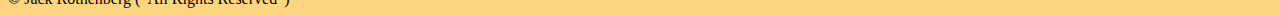
==== commit c05e811a: "wow" ====
--- a/data-viz-project/index.html
+++ b/data-viz-project/index.html
@@ -1,6 +1,46 @@
 <!DOCTYPE html>
 <html>
     <head>
+      <nav class="navbar navbar-expand-lg bg-light">
+        <div class="container-fluid">
+          <a class="navbar-brand" href="#">Navbar</a>
+          <button class="navbar-toggler" type="button" data-bs-toggle="collapse" data-bs-target="#navbarSupportedContent" aria-controls="navbarSupportedContent" aria-expanded="false" aria-label="Toggle navigation">
+            <span class="navbar-toggler-icon"></span>
+          </button>
+          <div class="collapse navbar-collapse" id="navbarSupportedContent">
+            <ul class="navbar-nav me-auto mb-2 mb-lg-0">
+              <li class="nav-item">
+                <a class="nav-link active" aria-current="page" href="#">Home</a>
+              </li>
+              <li class="nav-item">
+                <a class="nav-link" href="https://www.pro-football-reference.com/players/B/BradTo00.htm">Career Stats</a>
+              </li>
+              <li class="nav-item dropdown">
+                <a class="nav-link dropdown-toggle" href="#" role="button" data-bs-toggle="dropdown" aria-expanded="false">
+                  Links
+                </a>
+                <ul class="dropdown-menu">
+                  <li><a class="dropdown-item" href="https://www.buccaneers.com/">Tampa Bay Buccaneers</a></li>
+                  <li><a class="dropdown-item" href="https://www.buccaneers.com/schedule/">Buccaneers Schedule</a></li>
+                  <li><hr class="dropdown-divider"></li>
+                  <li><a class="dropdown-item" href="https://www.britannica.com/biography/Tom-Brady">Accolades</a></li>
+                </ul>
+              </li>
+              <li class="nav-item">
+                <a class="nav-link disabled">Tom Brady</a>
+              </li>
+            </ul>
+            <form class="d-flex" role="search">
+              <input class="form-control me-2" type="search" placeholder="Search" aria-label="Search">
+              <button class="btn btn-outline-success" type="submit">Search</button>
+            </form>
+          </div>
+        </div>
+      </nav>
+      <div class="container"></div>
+      <img src="tombrady4.jpeg" alt="Tom Brady" class="center">
+      
+      
     <meta charset="utf-8" />
 <meta name="viewport" content="width=device-width, initial-scale=1" />
         <title>Bootstrap Template</title>
@@ -14,106 +54,116 @@
 <link href='https://fonts.googleapis.com/css?family=Montserrat' rel='stylesheet'>
 </head>
     <body>
-        <nav class="navbar navbar-expand-lg bg-light">
-            <div class="container-fluid">
-              <a class="navbar-brand" href="#">Navbar</a>
-              <button class="navbar-toggler" type="button" data-bs-toggle="collapse" data-bs-target="#navbarSupportedContent" aria-controls="navbarSupportedContent" aria-expanded="false" aria-label="Toggle navigation">
-                <span class="navbar-toggler-icon"></span>
-              </button>
-              <div class="collapse navbar-collapse" id="navbarSupportedContent">
-                <ul class="navbar-nav me-auto mb-2 mb-lg-0">
-                  <li class="nav-item">
-                    <a class="nav-link active" aria-current="page" href="#">Home</a>
-                  </li>
-                  <li class="nav-item">
-                    <a class="nav-link" href="#">Link</a>
-                  </li>
-                  <li class="nav-item dropdown">
-                    <a class="nav-link dropdown-toggle" href="#" role="button" data-bs-toggle="dropdown" aria-expanded="false">
-                      Dropdown
-                    </a>
-                    <ul class="dropdown-menu">
-                      <li><a class="dropdown-item" href="#">Action</a></li>
-                      <li><a class="dropdown-item" href="#">Another action</a></li>
-                      <li><hr class="dropdown-divider"></li>
-                      <li><a class="dropdown-item" href="#">Something else here</a></li>
-                    </ul>
-                  </li>
-                  <li class="nav-item">
-                    <a class="nav-link disabled">Disabled</a>
-                  </li>
-                </ul>
-                <form class="d-flex" role="search">
-                  <input class="form-control me-2" type="search" placeholder="Search" aria-label="Search">
-                  <button class="btn btn-outline-success" type="submit">Search</button>
-                </form>
-              </div>
-            </div>
-          </nav>
-          
+      <body style="background-color: #FFD580;">
           <div class="container">
 
-            <p class="headline">On paper, Tom Brady was unremarkable. On the field, he grew into a legend.</p>
+            <h1 class="headline">On paper, Tom Brady was unremarkable. <br> On the field, he grew into a legend.</h1>
 
             <p class="byline">By Sally Jenkins</p>
 
-            <p>Over time, the trophy-shine around Tom Brady began to get in the eyes and obscure the most essential fact about his NFL career: It was entirely self-made, manufactured. “Poor build. … Gets knocked down easily,” a draft scout wrote about him so infamously all those years ago. 
-              What if Brady had accepted it as the final judgment, surrendered to the opinion? Don’t ever let the seven Super Bowls and all the records gloss over that most vital lesson: What people say about you is always wrong, if you make it so. 
-              Brady proved that any kid with perfectly ordinary athletic prospects, the middle-of-the-packer who doesn’t come with some preloaded or far-fetched anatomical gift, can construct greatness. What made him great was an inner curiosity, an urge to fill in his blanks and see what might happen with enough study and sweat. 
-              Here’s the real verdict on him as he retires at 44: If you study and sweat hard enough for long enough, you can win everything in sight and leave so many unattainable records etched into the books that they might as well be written in granite. 
+            <div class="container">
+              <div class="row">
+                <div class="col">
+                  Over time, the trophy-shine around Tom Brady began to get in the eyes and obscure the most essential fact about his NFL career: It was entirely self-made, manufactured. “Poor build. … Gets knocked down easily,” a draft scout wrote about him so infamously all those years ago. 
+                  What if Brady had accepted it as the final judgment, surrendered to the opinion? Don’t ever let the seven Super Bowls and all the records gloss over that most vital lesson: What people say about you is always wrong, if you make it so. 
+                  Brady proved that any kid with perfectly ordinary athletic prospects, the middle-of-the-packer who doesn’t come with some preloaded or far-fetched anatomical gift, can construct greatness. What made him great was an inner curiosity, an urge to fill in his blanks and see what might happen with enough study and sweat. 
+                </div>
+                <div class="col">
+                  Here’s the real verdict on him as he retires at 44: If you study and sweat hard enough for long enough, you can win everything in sight and leave so many unattainable records etched into the books that they might as well be written in granite. 
               Brady’s 2000 NFL draft evaluation will go down in history as one of those infamous misjudgments on par with a talent scout’s assessment of Fred Astaire’s screen test: “Can’t act; slightly bald; can dance a little.” It’s worth reciting the assessment once more for posterity and the pure fun of it. “Skinny. Lacks great physical stature and arm strength,” the scout wrote. 
-              “Lacks mobility and the ability to avoid the rush. Lacks a really strong arm. Can’t drive the ball down the field. Does not throw a really tight spiral. System-type player who can get exposed if forced to ad-lib.” Was it really so inaccurate? No, it wasn’t. It was merely the truth — but the incomplete truth.</p>
+              “Lacks mobility and the ability to avoid the rush. Lacks a really strong arm. Can’t drive the ball down the field. Does not throw a really tight spiral. System-type player who can get exposed if forced to ad-lib.” Was it really so inaccurate? No, it wasn’t. It was merely the truth — but the incomplete truth.
+                </div>
+              </div>
 
+              <br>
+              <div class="border">
+                <div class="center">
                 <iframe title="Career Stats: Tom Brady vs. Peyton Manning" aria-label="Grouped Bars" id="datawrapper-chart-jgcE8" src="https://datawrapper.dwcdn.net/jgcE8/1/" scrolling="no" frameborder="0" style="border: none;" width="600" height="332" data-external="1"></iframe>
-
-            <p>At Junipero Serra High, he started out as a scrub on a team that didn’t win a game.
-
-              “When I showed up as a freshman in high school, I didn’t know how to put pads in my pants,” he once said. Brady spent four years at Michigan, fighting his way off the bench, and even as a senior had to split time with a sophomore, Drew Henson, whom coaches saw as more talented. 
-              He was prone to sulk about it, until, in the single most important pivot in his career, he saw a sports psychologist named Greg Harden who made a man out of him by telling him he was responsible for his own performance in the world. “It’s really a shift in the mind,” Brady told filmmaker Gotham Chopra in the documentary “Man in the Arena.” 
-              “You go from being a victim to being empowered by the fact that you went through something difficult and you learned from it.”</p>
+              </div>
+            </div>
+              <br>
+                <div class="container">
+                  <div class="row">
+                    <div class="col">
+                      At Junipero Serra High, he started out as a scrub on a team that didn’t win a game.
+                      <br>
+                      “When I showed up as a freshman in high school, I didn’t know how to put pads in my pants,” he once said. Brady spent four years at Michigan, fighting his way off the bench, and even as a senior had to split time with a sophomore, Drew Henson, whom coaches saw as more talented. 
+                        
+                    </div>
+                    <div class="col">
+                      He was prone to sulk about it, until, in the single most important pivot in his career, he saw a sports psychologist named Greg Harden who made a man out of him by telling him he was responsible for his own performance in the world. “It’s really a shift in the mind,” Brady told filmmaker Gotham Chopra in the documentary “Man in the Arena.” 
+              “You go from being a victim to being empowered by the fact that you went through something difficult and you learned from it.”
+                    </div>
+                  </div>
 
                 <br>
           
+                  <div class="border">
+                <iframe src="https://uploads.knightlab.com/storymapjs/be2e08b6e7c344b42ea0f9676b005dd3/tom-bradys-journey/index.html" frameborder="5" width="100%" height="800"></iframe>
+              </div>
 
-                <iframe src="https://uploads.knightlab.com/storymapjs/be2e08b6e7c344b42ea0f9676b005dd3/tom-bradys-journey/index.html" frameborder="0" width="100%" height="800"></iframe>
-            
-            <br>
+            <h2 class=h2>Brady: Underrated From the Start</h2>
 
-            <p>His physical performance at the annual NFL combine was unremarkable: He ran a slogging time of 5.28 seconds in the 40-yard dash. Again, nobody seemed to see much in him. During the draft, he sat for hours as team after team passed on him, and the insult and injury of it could still make his eyes well up years later. “I just remember thinking, whichever team picked me, I was going to make the other 31 regret it,” he once said on his TB12 Sports website.</p>
+            <div class="container">
+              <div class="row">
+                <div class="col">
+                  His physical performance at the annual NFL combine was unremarkable: He ran a slogging time of 5.28 seconds in the 40-yard dash. Again, nobody seemed to see much in him. During the draft, he sat for hours as team after team passed on him, and the insult and injury of it could still make his eyes well up years later. “I just remember thinking, whichever team picked me, I was going to make the other 31 regret it,” he once said on his TB12 Sports website. The piece that everyone missed about him was how much he loved the way the game chiseled him, how intriguing he found its demands. “The competition was fierce and deep, JUST HOW WE LIKE IT,” he wrote in the most telling part of his farewell announcement. Brady loved proving he could master an NFL playbook, which was so thick “you would think we were building rockets,” he once said. 
+                </div>
+                <div class="col">
+                  He loved solving the schematics and diagrams, which were “part science, part math, part geometry.” He loved the all-consuming test in which mental acuity could trump physical deficiency. “You’re at your most vulnerable,” he told Chopra. “You’re fully exposed. There’s no hiding. There’s this armor you take out on the field, but that’s really you on the field. Those are your real emotions.” Even at his peak and his prime — actually was there ever anything less than a prime? — he was not a great improviser, could not throw well on the move with those slow feet. He had to know where he was going with the ball and get it away quick in order to look so good. He never hid from the fact; he just refined his throwing motion and scorched his eyes staring at film so he could outsmart the people boring down on him.
+                </div>
+              </div>
+              
+              <aside class="pquote">
+                <h2 class="h2">
+              <blockquote>
+                <p>“You’re fully exposed. There’s no hiding. There’s this armor you take out on the field, but that’s really you on the field. Those are your real emotions.”</p>
+            </blockquote>
+          </div>
+            </aside>
 
             <br>
 
-              <p>The piece that everyone missed about him was how much he loved the way the game chiseled him, how intriguing he found its demands. “The competition was fierce and deep, JUST HOW WE LIKE IT,” he wrote in the most telling part of his farewell announcement. Brady loved proving he could master an NFL playbook, which was so thick “you would think we were building rockets,” he once said. He loved solving the schematics and diagrams, which were “part science, part math, part geometry.” He loved the all-consuming test in which mental acuity could trump physical deficiency. “You’re at your most vulnerable,” he told Chopra. “You’re fully exposed. There’s no hiding. There’s this armor you take out on the field, but that’s really you on the field. Those are your real emotions.”</p>
-              
-              <br>
-
-              <p>Even at his peak and his prime — actually was there ever anything less than a prime? — he was not a great improviser, could not throw well on the move with those slow feet. He had to know where he was going with the ball and get it away quick in order to look so good. He never hid from the fact; he just refined his throwing motion and scorched his eyes staring at film so he could outsmart the people boring down on him.</p>
-
-
+            <div class="border">
+              <div class="center">
             <iframe title="Tom Brady vs. Aaron Rodgers Passing Touchdowns" aria-label="Grouped Bars" id="datawrapper-chart-x21TZ" src="https://datawrapper.dwcdn.net/x21TZ/1/" scrolling="no" frameborder="0" style="border: none;" width="600" height="424" data-external="1"></iframe>
-
+            </div>
+          </div>
       <br>
 
-       <p>“Not everybody is great at everything,” he said at an Adobe corporate summit in 2020. “There’s things I don’t do very well. … I recognize that I’m a person who doesn’t run around and try to ad-lib and make things happen after the ball is in my hand. So much of my thinking happens before I ever touch the ball. So by the time I do touch the ball, I’m on the clock, and I know that my clock has to move very quickly in order to anticipate. … I don’t like guesswork. I don’t like the idea of just trying to figure things out on the go.”</p>
+      <h2 class=h2>Brady: Work Ethic, Drive and Passion</h2>
 
-       <br>
+      <div class="container">
+        <div class="row">
+          <div class="col">
+            “Not everybody is great at everything,” he said at an Adobe corporate summit in 2020. “There’s things I don’t do very well. … I recognize that I’m a person who doesn’t run around and try to ad-lib and make things happen after the ball is in my hand. So much of my thinking happens before I ever touch the ball. So by the time I do touch the ball, I’m on the clock, and I know that my clock has to move very quickly in order to anticipate. … I don’t like guesswork. I don’t like the idea of just trying to figure things out on the go.” As he aged, it became just one more problem to solve, one more interesting test, and a way to disprove all the doubters about who he was.
+          </div>
+          <div class="col">
+             Stereotypes of limp-armed quarterbacks began to color perceptions of his play, became more persuasive to some people than his actual performance, and led to his exit from New England and a second wind with Tampa Bay. “All right, well, I’ll just go prove ’em wrong again," Brady told Chopra. "They didn’t learn their lesson last year obviously, or the year before that, or the year before that.” With sheer determination, he established that a man in his 40s didn’t have to suffer arm slackness and that with pure application he could learn any system. Above all, he showed the value of ignoring what others say about you.
+          </div>
+        </div>
+        
 
+        <br>
+        <div class="border">
         <iframe title="Tom Brady Games Played Per State (2021-2022)" aria-label="Map" id="datawrapper-chart-HMts3" src="https://datawrapper.dwcdn.net/HMts3/1/" scrolling="no" frameborder="0" style="width: 0; min-width: 100% !important; border: none;" height="481" data-external="1"></iframe><script type="text/javascript">!function(){"use strict";window.addEventListener("message",(function(e){if(void 0!==e.data["datawrapper-height"]){var t=document.querySelectorAll("iframe");for(var a in e.data["datawrapper-height"])for(var r=0;r<t.length;r++){if(t[r].contentWindow===e.source)t[r].style.height=e.data["datawrapper-height"][a]+"px"}}}))}();</script>
+        </div>
+        <h2 class=h2>Brady: Giving it His All</h2>
 
         <br>
 
-        <p>As he aged, it became just one more problem to solve, one more interesting test, and a way to disprove all the doubters about who he was. Stereotypes of limp-armed quarterbacks began to color perceptions of his play, became more persuasive to some people than his actual performance, and led to his exit from New England and a second wind with Tampa Bay. “All right, well, I’ll just go prove ’em wrong again," Brady told Chopra. "They didn’t learn their lesson last year obviously, or the year before that, or the year before that.” With sheer determination, he established that a man in his 40s didn’t have to suffer arm slackness and that with pure application he could learn any system. Above all, he showed the value of ignoring what others say about you.</p>
+        <div class="container">
+          <div class="row">
+            <div class="col">
+              Brady’s litany of performances is susceptible to mythologizing, and the glossy magazine covers only enhanced the impression that he had some kind of mysterious ease. The highlight films with voice-over narration make his play seem cinematic and the victories inevitable. But the reality was that game day was just one small part of his workweek and a Super Bowl in February was just one small part of his year-round labor. “It’s what he does in April and May and June,” Chopra said. “It’s film work and obsessing over his hip movements and watching game tape in the middle of June at 11 o’clock at night.” That’s what made him finally call it a career — not his age but the “all-in” effort required. He said in his announcement, “I am not going to make that competitive commitment anymore.”
+            </div>
+            <div class="col">
+              Note the choice inherent in that statement. He didn’t say he couldn’t do it anymore, merely that he wouldn’t. It was just one more act of self-determination.
 
-        <br>
-
-        
-      <p>Brady’s litany of performances is susceptible to mythologizing, and the glossy magazine covers only enhanced the impression that he had some kind of mysterious ease. The highlight films with voice-over narration make his play seem cinematic and the victories inevitable. But the reality was that game day was just one small part of his workweek and a Super Bowl in February was just one small part of his year-round labor. “It’s what he does in April and May and June,” Chopra said. “It’s film work and obsessing over his hip movements and watching game tape in the middle of June at 11 o’clock at night.”</p>
-   
-
-    <br>
-   <p>That’s what made him finally call it a career — not his age but the “all-in” effort required. He said in his announcement, “I am not going to make that competitive commitment anymore.” Note the choice inherent in that statement. He didn’t say he couldn’t do it anymore, merely that he wouldn’t. It was just one more act of self-determination.
-
-    In retirement, Brady will finally begin to show his years and eventually become just another un-suave, plodding person, a bad golfer with a steadily thickening middle, who diminishes like the rest of us. As he takes that long, slow walk back toward averageness, remember this about him: Had Brady listened to conventional wisdom, had he accepted the judgments of others about who and what he was, had he retired before the age of 40 as most quarterbacks are expected to, we would have missed this most crucial fact about him. His greatness was not in the power of his arm but in the power of his intention to decide for himself who he wanted to be.</p>
+    In retirement, Brady will finally begin to show his years and eventually become just another un-suave, plodding person, a bad golfer with a steadily thickening middle, who diminishes like the rest of us. As he takes that long, slow walk back toward averageness, remember this about him: Had Brady listened to conventional wisdom, had he accepted the judgments of others about who and what he was, had he retired before the age of 40 as most quarterbacks are expected to, we would have missed this most crucial fact about him. His greatness was not in the power of his arm but in the power of his intention to decide for himself who he wanted to be.
+            </div>
+          </div>
+      
    
    
    
--- a/data-viz-project/style.css
+++ b/data-viz-project/style.css
@@ -0,0 +1,62 @@
+.headline {
+  text-align: center;
+  font-weight: bold;
+  color: #D50A0A;
+  font-family:'Courier New', Courier, monospace;
+}
+
+.h1 {
+  font-size: 50px;
+  font-family:'Courier New', Courier, monospace;
+  font-weight: bold;
+}
+
+.byline {
+  text-align: center;
+  font-style: italic;
+}
+
+.h2 {
+  font-size: 30px;
+  color: #D50A0A;
+  text-align: center;
+  font-style: italic;
+  border: 5px solid;
+    border-color: #000000;
+  font-family:'Courier New', Courier, monospace;
+  font-weight: bold;
+}
+
+.border {
+  border-style: 15px solid;
+  border-color: #D50A0A;
+  padding: 20px
+  
+}
+
+.center {
+  display: block;
+  margin-left: auto;
+  margin-right: auto;
+  width: 75%;
+}
+
+.container {
+  font-family: georgia;
+  color: #000000;
+}
+
+.pquote {
+  float: center;
+  width: 500px;
+  background: #000000;
+  color: #D50A0A;
+  font-weight: bold;
+  padding: 13px;
+  margin: 0 13px 13px 0;
+  text-align: center;
+}
+
+blockquote {
+  margin: 0; /* gets rid of the default blockquote margin */
+}
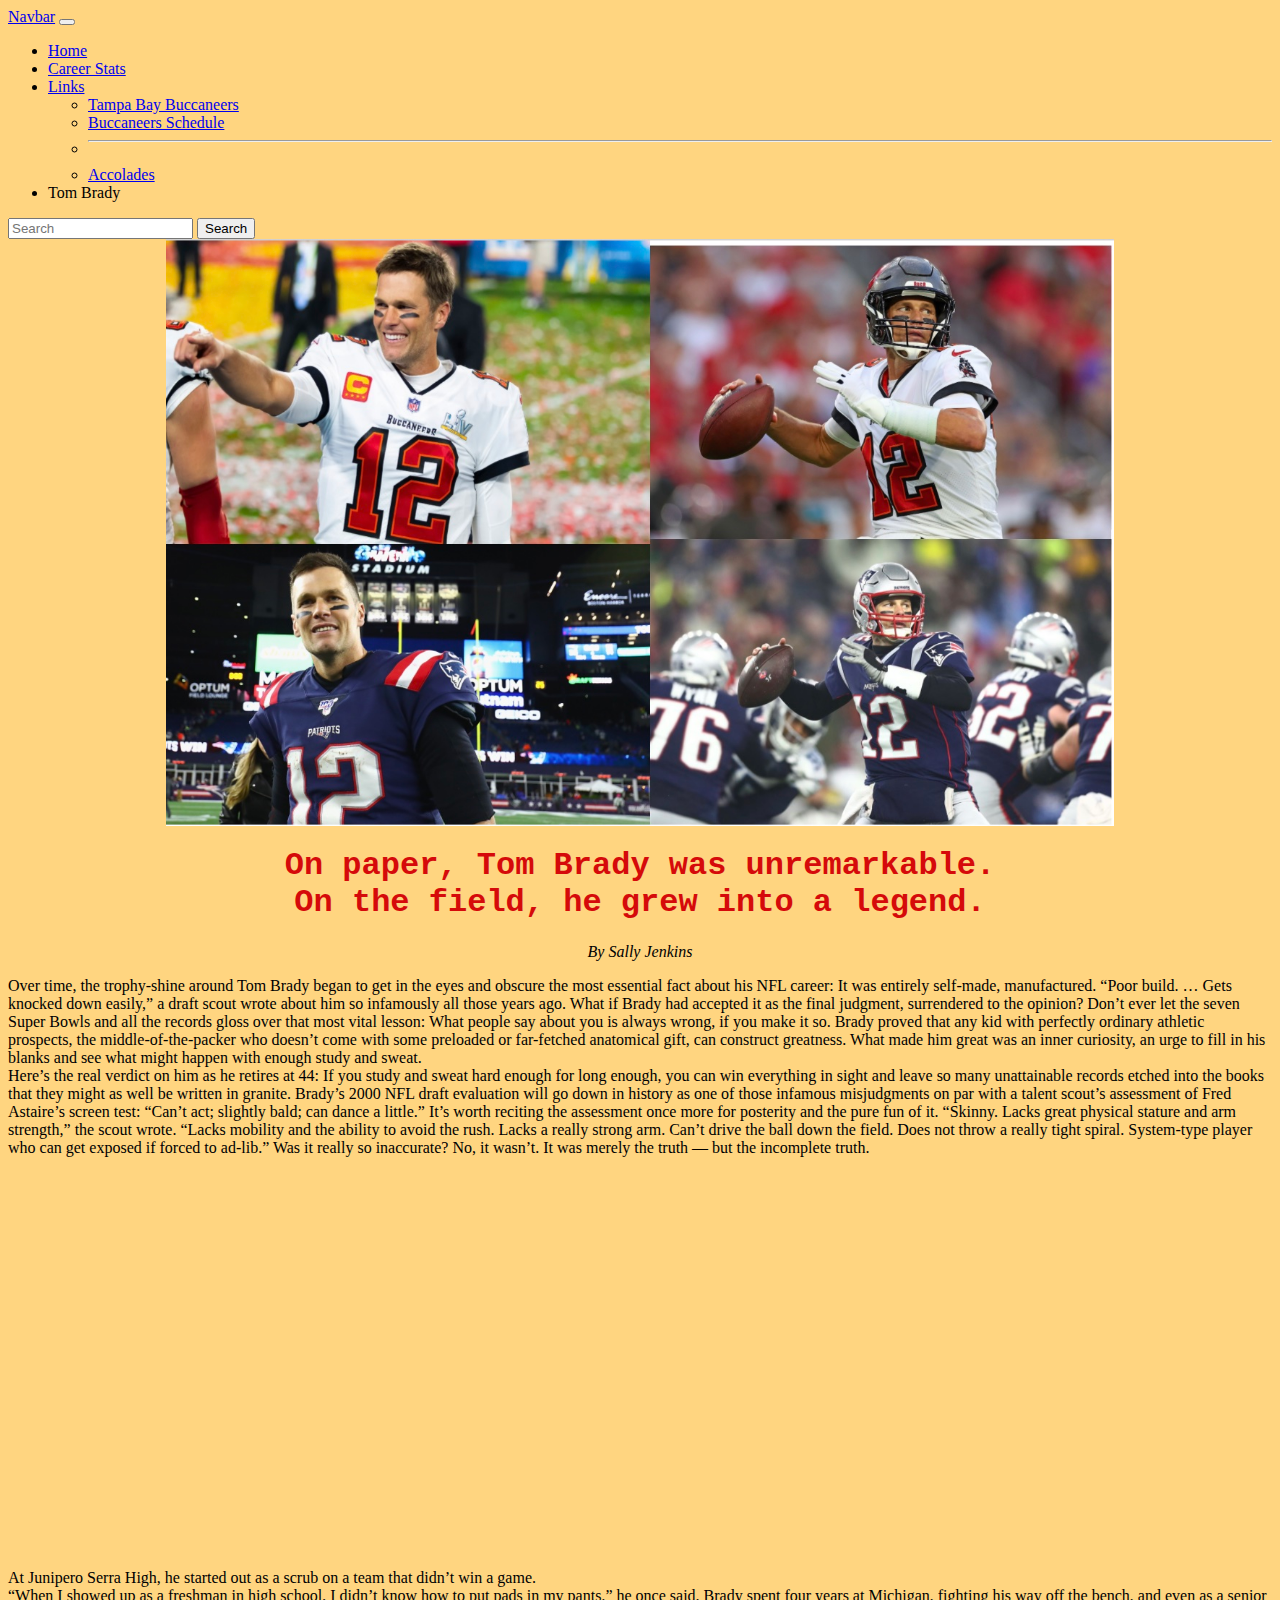
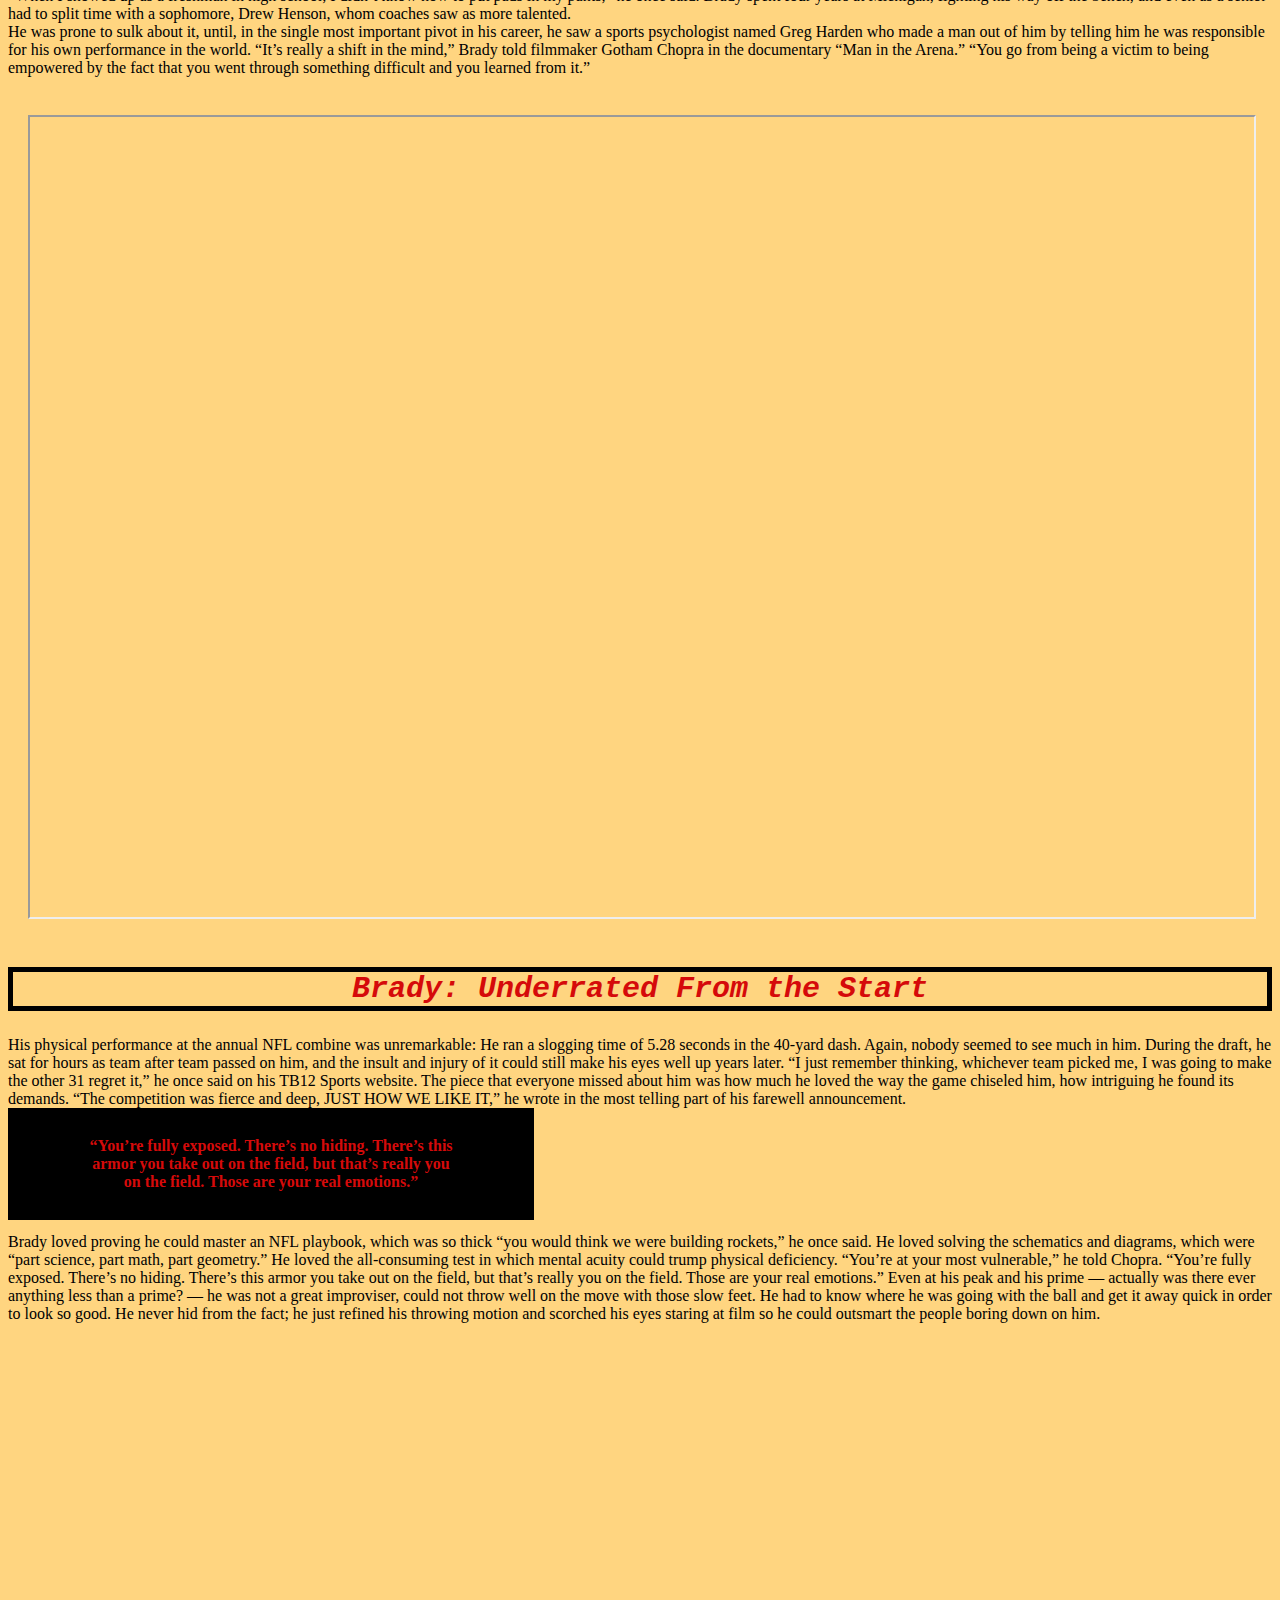
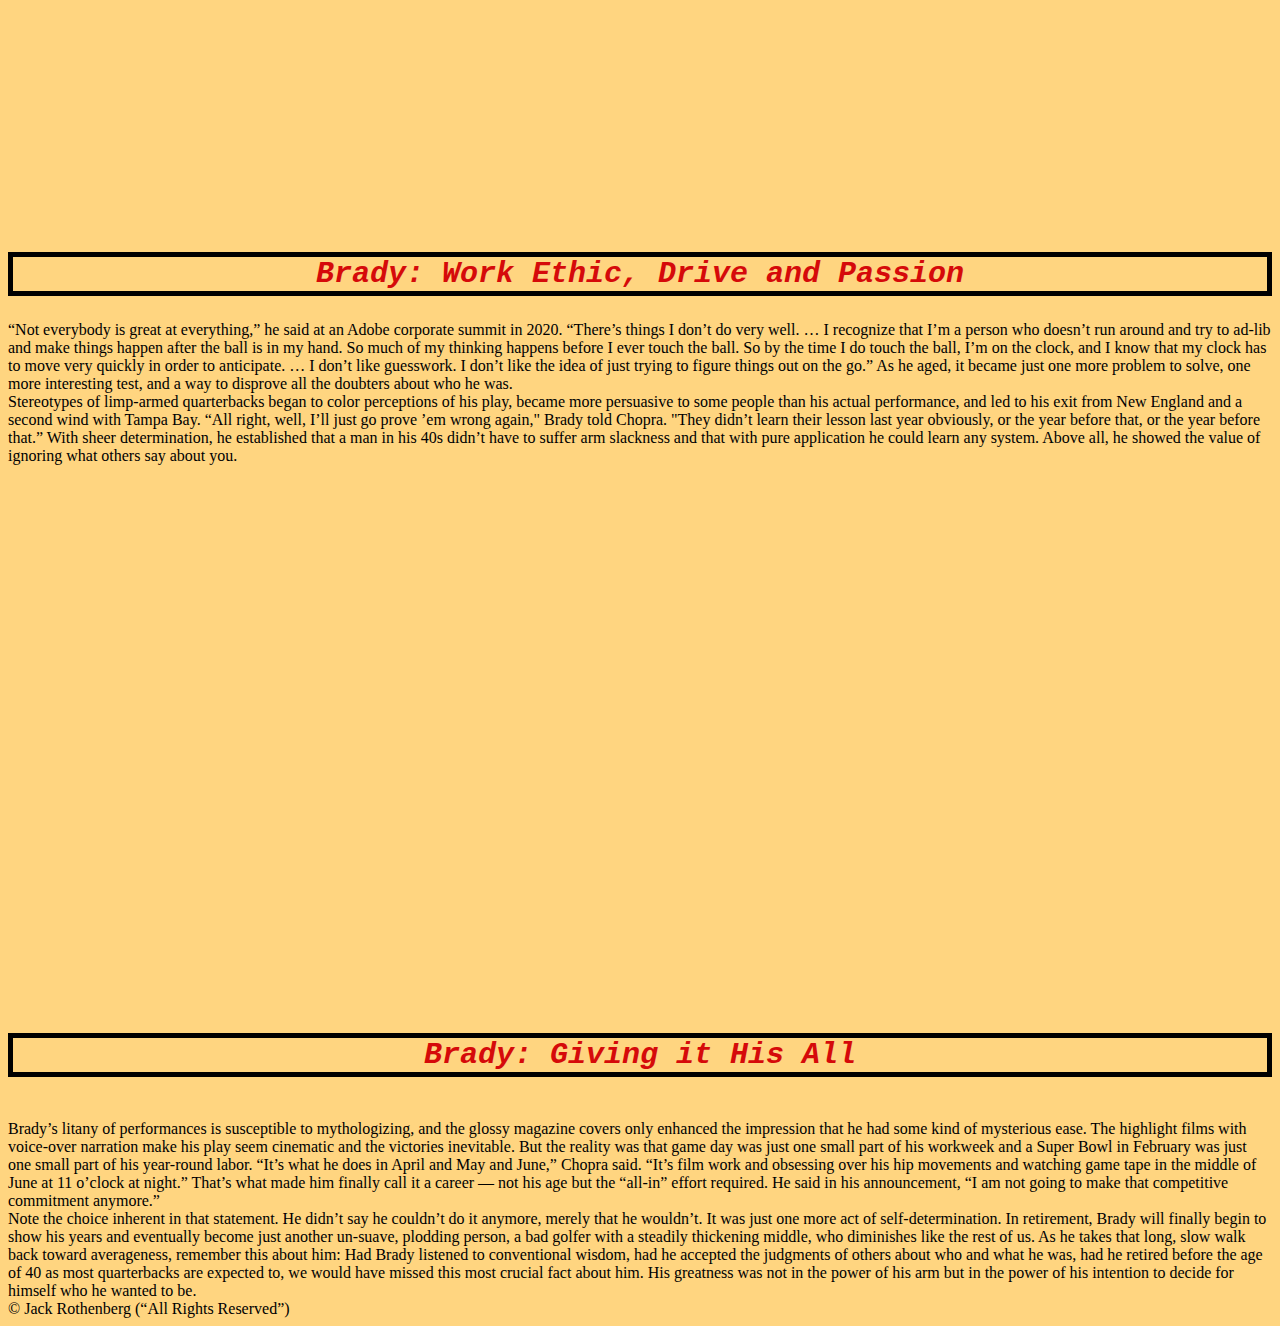
==== commit 818d9bb0: "Wow !" ====
--- a/data-viz-project/index.html
+++ b/data-viz-project/index.html
@@ -107,20 +107,20 @@
             <div class="container">
               <div class="row">
                 <div class="col">
-                  His physical performance at the annual NFL combine was unremarkable: He ran a slogging time of 5.28 seconds in the 40-yard dash. Again, nobody seemed to see much in him. During the draft, he sat for hours as team after team passed on him, and the insult and injury of it could still make his eyes well up years later. “I just remember thinking, whichever team picked me, I was going to make the other 31 regret it,” he once said on his TB12 Sports website. The piece that everyone missed about him was how much he loved the way the game chiseled him, how intriguing he found its demands. “The competition was fierce and deep, JUST HOW WE LIKE IT,” he wrote in the most telling part of his farewell announcement. Brady loved proving he could master an NFL playbook, which was so thick “you would think we were building rockets,” he once said. 
+                  His physical performance at the annual NFL combine was unremarkable: He ran a slogging time of 5.28 seconds in the 40-yard dash. Again, nobody seemed to see much in him. During the draft, he sat for hours as team after team passed on him, and the insult and injury of it could still make his eyes well up years later. “I just remember thinking, whichever team picked me, I was going to make the other 31 regret it,” he once said on his TB12 Sports website. The piece that everyone missed about him was how much he loved the way the game chiseled him, how intriguing he found its demands. “The competition was fierce and deep, JUST HOW WE LIKE IT,” he wrote in the most telling part of his farewell announcement.
+                  <aside class="pquote">
+                    <div class="center">
+                  <blockquote>
+                    <p>“You’re fully exposed. There’s no hiding. There’s this armor you take out on the field, but that’s really you on the field. Those are your real emotions.”</p>
+                </blockquote>
+              </div>
+            </aside>
                 </div>
                 <div class="col">
-                  He loved solving the schematics and diagrams, which were “part science, part math, part geometry.” He loved the all-consuming test in which mental acuity could trump physical deficiency. “You’re at your most vulnerable,” he told Chopra. “You’re fully exposed. There’s no hiding. There’s this armor you take out on the field, but that’s really you on the field. Those are your real emotions.” Even at his peak and his prime — actually was there ever anything less than a prime? — he was not a great improviser, could not throw well on the move with those slow feet. He had to know where he was going with the ball and get it away quick in order to look so good. He never hid from the fact; he just refined his throwing motion and scorched his eyes staring at film so he could outsmart the people boring down on him.
+                Brady loved proving he could master an NFL playbook, which was so thick “you would think we were building rockets,” he once said. He loved solving the schematics and diagrams, which were “part science, part math, part geometry.” He loved the all-consuming test in which mental acuity could trump physical deficiency. “You’re at your most vulnerable,” he told Chopra. “You’re fully exposed. There’s no hiding. There’s this armor you take out on the field, but that’s really you on the field. Those are your real emotions.” Even at his peak and his prime — actually was there ever anything less than a prime? — he was not a great improviser, could not throw well on the move with those slow feet. He had to know where he was going with the ball and get it away quick in order to look so good. He never hid from the fact; he just refined his throwing motion and scorched his eyes staring at film so he could outsmart the people boring down on him.
                 </div>
               </div>
-              
-              <aside class="pquote">
-                <h2 class="h2">
-              <blockquote>
-                <p>“You’re fully exposed. There’s no hiding. There’s this armor you take out on the field, but that’s really you on the field. Those are your real emotions.”</p>
-            </blockquote>
-          </div>
-            </aside>
+          
 
             <br>
 
--- a/data-viz-project/style.css
+++ b/data-viz-project/style.css
@@ -59,4 +59,6 @@
 
 blockquote {
   margin: 0; /* gets rid of the default blockquote margin */
+  text-align: center;
+  
 }
